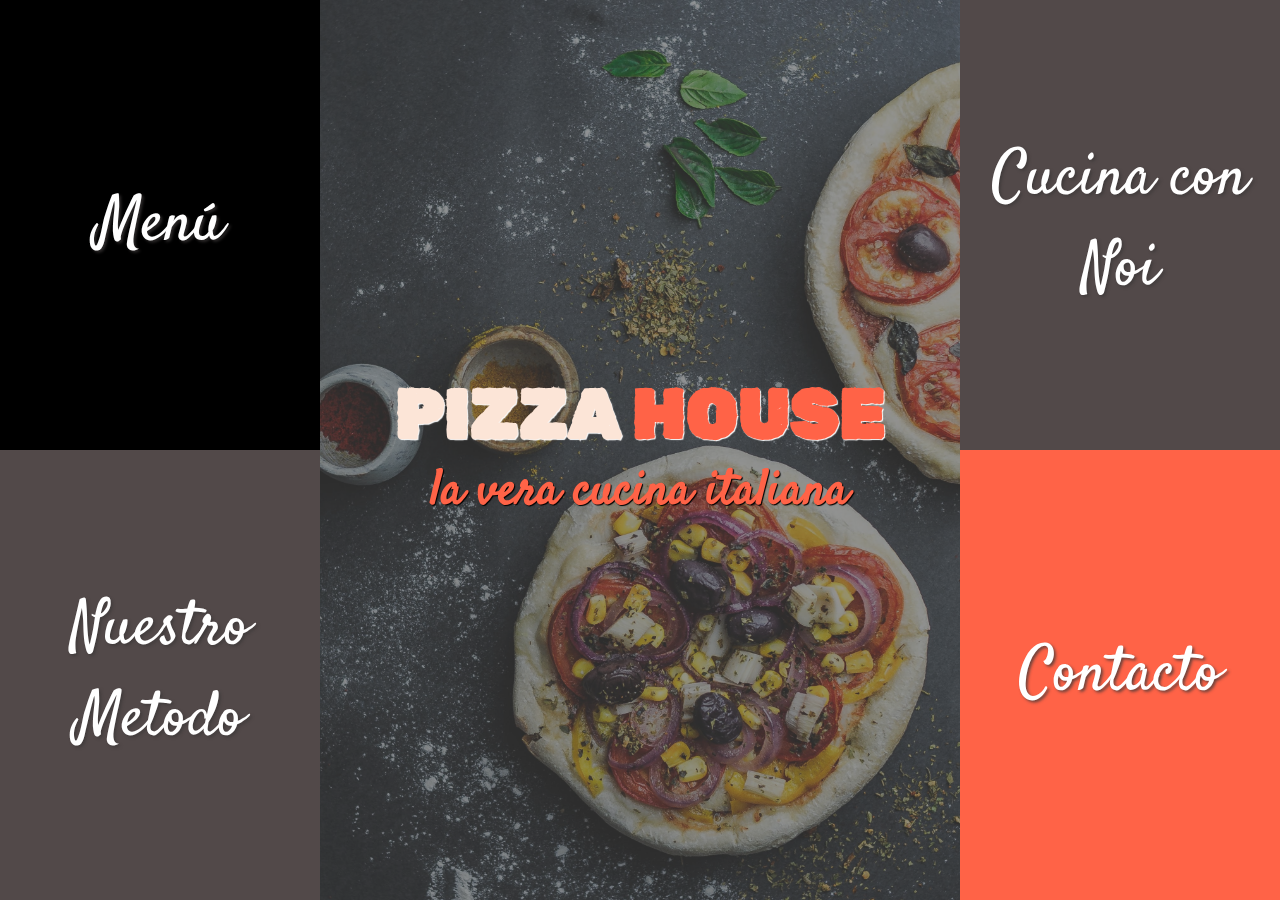
==== index.html @ 31fedc4e "first commit" ====
<!DOCTYPE html>
<html lang="es">

<head>
    <meta charset="UTF-8">
    <meta http-equiv="X-UA-Compatible" content="IE=edge">
    <meta name="viewport" content="width=device-width, initial-scale=1.0">
    <link rel="stylesheet" href="https://cdnjs.cloudflare.com/ajax/libs/font-awesome/6.2.0/css/all.min.css"
        integrity="sha512-xh6O/CkQoPOWDdYTDqeRdPCVd1SpvCA9XXcUnZS2FmJNp1coAFzvtCN9BmamE+4aHK8yyUHUSCcJHgXloTyT2A=="
        crossorigin="anonymous" referrerpolicy="no-referrer" />
    <link rel="stylesheet" href="https://cdnjs.cloudflare.com/ajax/libs/font-awesome/6.2.0/css/all.min.css"
        integrity="sha512-xh6O/CkQoPOWDdYTDqeRdPCVd1SpvCA9XXcUnZS2FmJNp1coAFzvtCN9BmamE+4aHK8yyUHUSCcJHgXloTyT2A=="
        crossorigin="anonymous" referrerpolicy="no-referrer" />
    <link rel="stylesheet" href="./styles/styles.css">
    <link rel="shortcut icon" href="./images/favicon.png" type="image/x-icon">
    <title>Home</title>
</head>

<body class="body__home">
    <section class="section__box">
        <div class="box box1">
            <h1> pizza <span>house</span></h1>
            <h2>la vera cucina italiana</h2>
        </div>
        <div class="box side__box box2"><a href="./pages/menu.html"> Menú </a></div>
        <div class="box side__box box3"> <a href="./pages/cucina.html"> Cucina con Noi </a></div>
        <div class="box side__box box4"> <a href="./pages/nuestrometodo.html"> Nuestro Metodo </a></div>
        <div class="box side__box box5"><a href="./pages/contacto.html"> Contacto </a></div>
    </section>

</body>

</html>
---- styles/styles.css ----
@import url("https://fonts.googleapis.com/css2?family=Finger+Paint&family=Marcellus+SC&family=Roboto:wght@300;400;700;900&family=Rubik+Dirt&family=Satisfy&display=swap");

* {
    padding: 0;
    margin: 0;
    box-sizing: border-box;
}

*::selection {
    background-color: #000000;
    color: #ff6347;
}

/*** INICIO HOME ***/
.body__home {
    background-color: #242323;
}

.section__box {
    width: 100%;
    height: 100vh;
    display: grid;
    overflow: hidden;
    grid-template-columns: repeat(4, 1fr);
    grid-template-rows: 1fr 1fr;
    grid-template-areas:
        "box2 box1 box1 box3"
        "box4 box1 box1 box5";
}

.box {
    display: flex;
    justify-content: center;
    align-items: center;
}

.box1 {
    grid-area: box1;
    background-image: url(../images/background1.jpg);
    flex-direction: column;
    background-size: cover;
    background-position: center;
    text-align: center;
    width: 100%;
    height: 100%;
    -webkit-animation: scale-up-center 0.4s cubic-bezier(0.390, 0.575, 0.565, 1.000) both;
    animation: scale-up-center 0.4s cubic-bezier(0.390, 0.575, 0.565, 1.000) both;
    animation-duration: 0.5s;
    animation-timing-function: ease-in-out;
    animation-direction: normal;
    animation-iteration-count: 1;
}

@-webkit-keyframes scale-up-center {
    0% {
        -webkit-transform: scale(0.1);
        transform: scale(0.1);
    }

    100% {
        -webkit-transform: scale(1);
        transform: scale(1);
    }
}

@keyframes scale-up-center {
    0% {
        -webkit-transform: scale(0.1);
        transform: scale(0.1);
    }

    100% {
        -webkit-transform: scale(1);
        transform: scale(1);
    }
}

.box1::before {
    content: '';
    position: absolute;
    top: 0;
    left: 0;
    width: 100%;
    height: 100%;
    background-color: rgba(68, 68, 68, 0.562);
}

.box1 h1 {
    color: rgb(252, 229, 215);
    font-size: 70px;
    font-weight: 600;
    text-transform: uppercase;
    font-family: 'Rubik Dirt', cursive;
    z-index: 1;
    text-shadow: 1px 1px 1px rgb(255, 255, 255);
    -webkit-animation: appear;
    animation: appear;
    animation-duration: 1.5s;
    animation-direction: normal;
    animation-iteration-count: initial;
}

.box1 span {
    color: #ff6347;
}

.box1 h2 {
    color: #ff6347;
    font-size: 50px;
    font-family: 'Satisfy', cursive;
    z-index: 1;
    text-shadow: 1px 1px 1px rgb(0, 0, 0);
    -webkit-animation: appear;
    animation: appear;
    animation-duration: 4s;
    animation-direction: normal;
    animation-iteration-count: 1;
}

@keyframes appear {
    0% {
        opacity: 0;
    }

    25% {
        opacity: 0;
    }

    100% {
        opacity: 1;
    }
}

@-webkit-keyframes appear {
    0% {
        opacity: 0;
    }

    25% {
        opacity: 0;
    }

    100% {
        opacity: 1;
    }
}

.side__box {
    z-index: 1;
    font-family: 'Satisfy', cursive;
    font-size: 7vh;
    -webkit-animation: scale-up-ver-top 0.3s cubic-bezier(0.8, 0.8, 0.8, 1.000) both;
    animation: scale-up-ver-top 0.3s cubic-bezier(0.8, 0.8, 0.8, 1.000) both;
}

.side__box:hover {
    background-color: #000000;
    transition: 0.5s;
}

.box2 {
    grid-area: box2;
}

.box3 {
    grid-area: box3;
}

.box4 {
    grid-area: box4;
}

.box5 {
    grid-area: box5;
}

.box2,
.box5 {
    background-color: #ff6347;
}

.box3,
.box4 {
    background-color: #524949;
}

.box a {
    text-decoration: none;
    color: rgb(255, 255, 255);
    text-shadow: 2px 2px 3px rgba(61, 57, 57, 0.74);
    text-align: center;
}

.box3 {
    animation-delay: 0.2s;
}

.box5 {
    animation-delay: 0.4s;
}

.box4 {
    animation-delay: 0.6s;
}

@keyframes scale-up-ver-top {
    0% {
        -webkit-transform: scaleY(0);
        transform: scaleY(0);
        -webkit-transform-origin: 100% 0%;
        transform-origin: 100% 0%;
    }

    100% {
        -webkit-transform: scaleY(1);
        transform: scaleY(1);
        -webkit-transform-origin: 100% 0%;
        transform-origin: 100% 0%;
    }
}

@-webkit-keyframes scale-up-ver-top {
    0% {
        -webkit-transform: scaleY(0);
        transform: scaleY(0);
        -webkit-transform-origin: 100% 0%;
        transform-origin: 100% 0%;
    }

    100% {
        -webkit-transform: scaleY(1);
        transform: scaleY(1);
        -webkit-transform-origin: 100% 0%;
        transform-origin: 100% 0%;
    }
}

/*** MEDIA QUERY HOME ***/
@media screen and (min-width: 900px) {
    .box a:hover {
        color: #ff6347;
        font-size: 8vh;
        transition: all 0.3s;
    }
}

@media screen and (max-width: 768px) {
    .section__box {
        grid-template-columns: 1fr 1fr;
        grid-template-rows: 1fr 1fr 1fr;
        grid-template-areas:
            "box1 box1"
            "box2 box3"
            "box4 box5";
    }

    .box2,
    .box3,
    .box4,
    .box5 {
        font-size: 6vh;
    }
}

@media screen and (max-width: 480px) {
    .section__box {
        height: 100vh;
        display: flex;
        flex-direction: column;
        grid-template-columns: 1fr;
        grid-template-rows: repeat(5, 1fr);
        grid-template-areas:
            "box1"
            "box2"
            "box3"
            "box4"
            "box5";
    }

    .section__box>* {
        flex: 1;
    }

    .box1 {
        flex: 2;
    }

    .box1 h1 {
        font-size: 10vw;
    }

    .box1 h2 {
        font-size: 7vw;
    }

    .box2 a,
    .box3 a,
    .box4 a,
    .box5 a {
        font-size: 5.5vh;
    }

    .box4 {
        order: 1;
    }
}

/*** FIN MQ HOME ***/
/**** INICIO MENU ****/
.body__menu {
    background-image: url(../images/background__white.jpg);
}

header {
    width: 100%;
    background-color: #494040;
    height: 4rem;
}

.swing-in-top-fwd {
    -webkit-animation: swing-in-top-fwd 1s cubic-bezier(0.175, 0.885, 0.320, 1.275) both;
    animation: swing-in-top-fwd 1s cubic-bezier(0.175, 0.885, 0.320, 1.275) both;
}

@-webkit-keyframes swing-in-top-fwd {
    0% {
        -webkit-transform: rotateX(-100deg);
        transform: rotateX(-100deg);
        -webkit-transform-origin: top;
        transform-origin: top;
        opacity: 0;
    }

    100% {
        -webkit-transform: rotateX(0deg);
        transform: rotateX(0deg);
        -webkit-transform-origin: top;
        transform-origin: top;
        opacity: 1;
    }
}

@keyframes swing-in-top-fwd {
    0% {
        -webkit-transform: rotateX(-100deg);
        transform: rotateX(-100deg);
        -webkit-transform-origin: top;
        transform-origin: top;
        opacity: 0;
    }

    100% {
        -webkit-transform: rotateX(0deg);
        transform: rotateX(0deg);
        -webkit-transform-origin: top;
        transform-origin: top;
        opacity: 1;
    }
}



#btn__menu {
    display: none;
}

.btn__label {
    display: none;
    width: 4rem;
    height: 4rem;
    border-right: 1px solid #ffffff;
}

.imgiconomenu {
    width: 4rem;
    height: 4rem;
    position: absolute;
}

header .menu {
    display: flex;
    list-style: none;
    align-items: center;
    justify-content: space-evenly;
}

.menu__item a {
    text-decoration: none;
    color: rgb(255, 255, 255);
    font-family: 'Satisfy', cursive;
    display: block;
    font-size: 1.8rem;
    padding: 15px 20px;
}

.background__pizza {
    background-image: url(../images/background1.jpg);
    background-size: cover;
    height: 40vh;
    width: 100%;
    display: flex;
    justify-content: center;
    align-items: center;
    margin-bottom: 4rem;
    position: relative;
}

.background__pizza::before {
    content: '';
    position: absolute;
    top: 0;
    left: 0;
    width: 100%;
    height: 100%;
    background-color: rgba(68, 68, 68, 0.562);
}

.background__title {
    width: 100%;
    height: 100%;
    display: flex;
    align-items: center;
    justify-content: center;
    -webkit-animation: appear;
    animation: appear;
    animation-duration: 1s;
    animation-direction: normal;
    animation-iteration-count: 1;
}

.background__pizza h2 {
    color: rgb(255, 255, 255);
    text-transform: uppercase;
    font-size: 15vh;
    font-family: 'Rubik Dirt', cursive;
    font-weight: 600;
    z-index: 1;
    position: absolute;
    text-shadow: 3px 3px 4px #0000008f;
}

.background__pizza span {
    color: #ff6347;
}

.section__card {
    height: 100%;
    width: 100%;
    display: grid;
    justify-items: center;
    align-items: center;
    gap: 3vh;
    grid-template-columns: 1fr 1fr 1fr;
    grid-template-rows: repeat(6, 1fr);
    grid-template-areas:
        "card1  card2  card3"
        "card4  card5  card6"
        "card7  card8  card9"
        "card10 card11 card12"
        "card13 card14 card15"
        "card16 card17 card18";
}

.card1 {
    grid-area: card1;
}

.card2 {
    grid-area: card2;
}

.card3 {
    grid-area: card3;
}

.card4 {
    grid-area: card4;
}

.card5 {
    grid-area: card5;
}

.card6 {
    grid-area: card6;
}

.card7 {
    grid-area: card7;
}

.card8 {
    grid-area: card8;
}

.card9 {
    grid-area: card9;
}

.card10 {
    grid-area: card10;
}

.card11 {
    grid-area: card11;
}

.card12 {
    grid-area: card12;
}

.card13 {
    grid-area: card13;
}

.card14 {
    grid-area: card14;
}

.card15 {
    grid-area: card15;
}

.card16 {
    grid-area: card16;
}

.card17 {
    grid-area: card17;
}

.card18 {
    grid-area: card18;
}

.veggie__title {
    width: 100%;
    height: 15vh;
    margin-block: 3rem;
    background-color: #494040;
    color: #ffffff;
    text-transform: uppercase;
    align-items: center;
    justify-content: center;
    display: flex;
    font-family: 'Rubik Dirt', cursive;
}

.veggie__title h2 {
    font-size: 8vh;
}

.veggie__title span {
    color: #ff6347;
}

.section__card__veggie {
    height: 100%;
    width: 100%;
    display: grid;
    justify-items: center;
    align-items: center;
    gap: 3vh;
    grid-template-columns: 1fr 1fr 1fr;
    grid-template-rows: 1fr 1fr;
    grid-template-areas:
        "card19  card20  card21"
        "card22  card23  card24";
}

.card19 {
    grid-area: card19;
}

.card20 {
    grid-area: card20;
}

.card21 {
    grid-area: card21;
}

.card22 {
    grid-area: card22;
}

.card23 {
    grid-area: card23;
}

.card24 {
    grid-area: card24;
}

.card {
    text-align: center;
    display: flex;
    align-items: center;
    justify-content: center;
    height: 45vh;
    width: 30vw;
    box-shadow: 4px 4px 10spx rgba(0, 0, 0, 0.459);
    border-radius: 20px;
    background-color: #6b391ca4;
}

.pizzaimg {
    max-width: 13vw;
}

.section__card .description,
.section__card__veggie .description {
    display: flex;
    flex-direction: column;
    align-items: center;
    justify-content: center;
    height: auto;
    max-width: 13vw;
    max-height: 42vh;
}

.section__card h2,
.section__card__veggie h2 {
    font-size: 2vw;
    font-family: 'Rubik Dirt', cursive;
    color: #ffffff;
    font-weight: 400;
    padding-bottom: 8%;
}

.section__card p,
.section__card__veggie p {
    font-size: 2.5vh;
    font-family: 'Marcellus SC', serif;
    color: #ffffff;
    font-weight: 300;
    padding-inline: 8%;
    padding-bottom: 2vh;
}

.section__card a,
.section__card__veggie a {
    color: rgb(255, 255, 255);
    text-decoration: none;
    font-size: 1.2vw;
    background-color: #ff6347;
    padding: 5%;
    font-weight: 300;
    border-radius: 15px;
    text-transform: uppercase;
    font-family: 'Rubik Dirt', cursive;
}

.footer {
    display: flex;
    flex-direction: column;
    width: 100%;
    background-color: #494040;
    justify-content: center;
    align-items: center;
    height: auto;
    position: relative;
    bottom: 0;
    margin-top: 3rem;
}

.footer__title {
    display: flex;
    justify-content: center;
    align-items: center;
    border-bottom: 1px #ffffff solid;
    width: 50%;
    height: 5rem;
}

.footer h2 {
    color: #ffffff;
    text-transform: uppercase;
    font-size: 30px;
    font-family: 'Rubik Dirt', cursive;
    font-weight: 200;
    word-spacing: 10px;
}

.footer span {
    color: #ff6347;
}

.navbar__footer {
    height: auto;
    padding-bottom: 2rem;
}

.menu__footer {
    display: flex;
    list-style: none;
    align-items: center;
    justify-content: space-evenly;
}

.menu__item__f a {
    text-decoration: none;
    color: rgb(255, 255, 255);
    font-family: 'Marcellus SC', serif;
    display: block;
    font-size: 1.2rem;
    padding: 1.5rem;
    padding-bottom: 3rem;
}

.footer .redes {
    padding-bottom: 1rem;
}

.footer .redes a {
    color: #ffffff;
    font-size: 2.5rem;
    margin-inline: 1rem;
}

.box1 h1 {
    color: rgb(252, 229, 215);
    font-size: 70px;
    font-weight: 600;
    text-transform: uppercase;
    font-family: 'Rubik Dirt', cursive;
    z-index: 1;
    text-shadow: 1px 1px 1px rgb(255, 255, 255);
    -webkit-animation: appear;
    animation: appear;
    animation-duration: 1.5s;
    animation-direction: normal;
    animation-iteration-count: initial;
}

/*** FIN MENU ***/
/*** INICIO CONTACTO***/

.contacto {
    width: 100%;
    height: 100vh;
    display: flex;
    background-image: url(../images/background_contacto2.jpg);
    background-size: cover;
    background-position: center;
    padding-bottom: 2rem;
}

.contacto::before {
    content: '';
    position: absolute;
    top: 4rem;
    left: 0;
    width: 100%;
    height: 100vh;
    background-color: rgba(41, 35, 35, 0.664);
}

.contacto__mensaje {
    flex: 1;
    display: flex;
    flex-direction: column;
    padding-top: 20vh;
    align-items: center;
    color: #ffffff;
    z-index: 1;
    text-shadow: 1px 1px 1px #000000;
}

.contacto__mensaje span {
    color: #ff6347;
    text-shadow: 1px 1px 1px #ffffff;
}

.contacto__mensaje h2 {
    font-size: 4vw;
    text-transform: uppercase;
    font-family: 'Rubik Dirt', cursive;
}

.contacto__mensaje h3 {
    font-size: 3vw;
    font-family: 'Satisfy', cursive;
    padding-bottom: 4rem;
}

.contacto__mensaje p {
    text-align: center;
    padding-inline: 10rem;
    font-weight: 900;
    font-size: 2.5vh;
    font-family: 'Marcellus SC', serif;
}

.contacto__formulario {
    flex: 1;
    padding-top: 4rem;
    display: flex;
    justify-content: center;
    z-index: 1;
    color: #ffffff;
    height: 100%;
}

.contacto__formulario form {
    display: flex;
    flex-direction: column;
    width: 70%;
    font-size: 2rem;
    gap: 1rem;
    font-family: 'Marcellus SC', serif;
}

.contacto__formulario input {
    padding: 0.5rem;
    font-family: 'Marcellus SC', serif;
    font-weight: 400;
    font-size: 1.5rem;
    color: #ff6347;
}

.contacto__formulario .botones {
    display: flex;
    align-items: centers;
    width: 100%;
    height: 6rem;
    gap: 2rem;
    padding-top: 1.5rem;
}

.contacto__formulario .submit,
.contacto__formulario .reset {
    background-color: #ff6347;
    display: block;
    border-radius: 20px;
    padding: 1rem;
    border: none;
    color: white;
    font-size: 2rem;
    font-family: 'Marcellus SC', serif;
}

.submit:hover,
.reset:hover {
    background-color: rgb(131, 111, 111);
    cursor: pointer;
}

.footer__margin {
    margin-top: 0;
}

/*** FIN CONTACTO ***/
/*** NUESTRO METODO ***/

.header__NM {
    background-color: rgba(0, 0, 0, 0.651);
}

.pres__grey::before {
    content: '';
    position: absolute;
    width: 100%;
    height: 120vh;
    background-color: rgba(34, 32, 32, 0.562);
}

.presentacion__back {
    background-size: cover;
    background-position: center;
    background-repeat: no-repeat;
    height: 120vh;
}

.back__h {
    height: 120vh;
}

.frase__inicial {
    text-align: center;
    padding-inline: 25vw;
    padding-top: 20vh;
    color: white;
    font-size: 1.5rem;
    position: relative;
    text-transform: uppercase;
    line-height: 4rem;
    -webkit-animation: appear;
    animation: appear;
    animation-duration: 1.5s;
    animation-direction: normal;
    animation-iteration-count: 1;
}

.frase__inicial span {
    color: #ff6347;
    text-shadow: 1px 1px 4px #000000;
}

.back1 {
    background-image: url(../images/haciendo-masa.jpg);
}

.back2 {
    background-image: url(../images/harina.jpg);
}

.back3 {
    background-image: url(../images/masa\ de\ pizza.jpg);
}

.back4 {
    background-image: url(../images/pizza_sauce.jpg);
}

.back5 {
    background-image: url(../images/pizza_oven.jpg);
}

.back2 {
    display: flex;
    color: white;
    flex-direction: column;
    padding-top: 25vh;
    padding-inline: 10vw;
    font-family: 'Marcellus SC', serif;
    width: 100%;
}

.back2 h2 {
    color: #ff6347;
    z-index: 1;
    font-size: 2rem;
    padding-bottom: 2.5rem;
    text-transform: uppercase;
    text-shadow: 1px 1px 3px #2c2929;
}

.back2 p {
    z-index: 1;
    font-size: 2rem;
    padding-bottom: 4rem;
    text-shadow: 1px 1px 3px #2c2929;
}

.back2 .pres__lista {
    z-index: 1;
    display: flex;
    height: 20vh;
    align-items: center;
    text-shadow: 1px 1px 3px #2c2929;
}

.back2 .pres__lista ul {
    display: flex;
    flex-direction: column;
    list-style: none;
    padding-left: 5rem;
    height: 100%;
    justify-content: space-between;
    font-size: 1.5rem;
}

.back2 .pres__lista i {
    color: #ff6347;
    z-index: 1;
}

.back3,
.back4 {
    display: flex;
    padding-top: 25vh;
    flex-direction: column;
}

.back3 h2 {
    text-align: left;
    width: 100%;
    padding-left: 10vw;
    font-size: 3rem;
    padding-bottom: 4rem;
    color: #ff6347;
    z-index: 1;
    text-shadow: 1px 1px 3px #2c2929;
}

.back3 p,
.back4 p,
.back5 p {
    text-align: right;
    font-size: 2.5rem;
    padding-right: 10vw;
    color: #ffffff;
    text-shadow: 1px 1px 2px #ff6347;
    font-family: 'Marcellus SC', serif;
}

.back4 p {
    text-align: left;
    font-size: 2rem;
    line-height: 10rem;
    padding-inline: 10vw;
}

.back5 {
    padding-top: 25vh;
    padding-left: 35vw;
}

.footer__NM {
    background-color: #2c2929;
}

/*** FIN NUESTRO METODO ***/
/*** INICIO CUCINA CON NOI ***/

.cucina__cards {
    display: flex;
    align-items: center;
    justify-content: center;
    gap: 4rem;
    width: 100%;
    height: 85vh;
    background-image: url(../images/background__white.jpg);
}

.cucina__card {
    display: flex;
    flex-direction: column;
    align-items: center;
    width: 25%;
    height: 70vh;
    background-color: #524949;
    box-shadow: 3px 3px 15px black;
    border-radius: 15px;
    overflow: hidden;
    position: relative;
    -webkit-animation: swing-in-top-fwd 1s cubic-bezier(0.175, 0.885, 0.320, 1.275) both;
    animation: swing-in-top-fwd 1s cubic-bezier(0.175, 0.885, 0.320, 1.275) both;
}

.anim__delay1 {
    -webkit-animation-duration: 1.3s;
    animation-duration: 1.3s;
}

.anim__delay2 {
    -webkit-animation-duration: 1.6s;
    animation-duration: 1.6s;
}

.cucina__card img {
    width: 100%;
    padding-bottom: 2rem;
}

.cucina__card h3 {
    font-family: 'Rubik Dirt', cursive;
    color: #ff6347;
    text-transform: uppercase;
    padding-bottom: 1rem;
    font-size: 1.8rem;
    font-weight: 400;
    text-align: center;
}

.cucina__card p {
    padding-bottom: 1rem;
    font-size: 1.5rem;
    color: #ffffff;
    padding-inline: 2.5rem;
    text-align: center;
    font-family: 'Marcellus SC', serif;
}

.cucina__card a {
    font-family: 'Rubik Dirt', cursive;
    color: #ffffff;
    font-size: 1.5rem;
    text-decoration: none;
    background-color: #ff6347;
    padding: 1rem;
    border-radius: 10px;
    position: absolute;
    bottom: 2.5rem;
    font-weight: 400;
}

.cucina__card a:hover {
    color: #000000;
}


/*** MEDIA QUERIES ***/
@media screen and (min-width:901px) {

    .menu__item a:hover,
    .menu__item.active a {
        color: #ff6347;
    }

    .section__card a:hover,
    .section__card__veggie a:hover {
        color: #494040;
    }

    .submit:hover,
    .reset:hover {
        background-color: rgb(131, 111, 111);
        cursor: pointer;
    }
}

@media screen and (max-width: 900px) {
    /* MENU ICONO */

    .btn__label {
        display: block;
    }

    .navbar {
        position: absolute;
        background-color: rgb(131, 111, 111);
        width: 40vw;
        margin-left: -70%;
        transition: all 0.5s;
        z-index: 2;
    }

    .menu {
        flex-direction: column;
    }

    header .menu__item {
        width: 100%;
        height: 15vh;
        border-top: 1px solid #ffffff;
        text-align: center;
        display: flex;
        align-items: center;
        justify-content: center;
    }

    #btn__menu:checked~.navbar {
        margin-left: 0;
    }

    /* FIN MENU ICONO */

    .section__card {
        grid-template-columns: 1fr 1fr;
        grid-template-rows: repeat(5, 1fr);
        gap: 2rem;
        grid-template-areas:
            "card1  card2"
            "card3  card4"
            "card5  card6"
            "card7  card8"
            "card9  card10"
            "card11  card12"
            "card13  card14"
            "card15  card16"
            "card17  card18";
    }

    .section__card__veggie {
        grid-template-columns: 1fr 1fr;
        grid-template-rows: 1fr 1fr 1fr;
        gap: 2rem;
        grid-template-areas:
            "card19  card20"
            "card21  card22"
            "card23  card24";
    }

    .card {
        width: 45vw;
        flex-direction: column;
        height: 70vh;
    }

    .pizzaimg {
        padding-top: 2vh;
        height: 100%;
        max-width: 100%;
    }

    .card .description {
        max-width: 100%;
        height: 100%;
    }

    .section__card h2,
    .section__card__veggie h2 {
        font-size: 5vw;
        padding-bottom: 0;
    }

    .section__card p,
    .section__card__veggie p {
        font-size: 2.5vw;
        padding-top: 2vh;
    }

    .section__card a,
    .section__card__veggie a {
        font-size: 3vw;
    }

    /*** MENU ***/
    .background__pizza h2 {
        font-size: 10vh;
    }

    .section__card {
        grid-template-columns: 1fr 1fr;
        grid-template-rows: repeat(5, 1fr);
        gap: 2rem;
        grid-template-areas:
            "card1  card2"
            "card3  card4"
            "card5  card6"
            "card7  card8"
            "card9  card10"
            "card11  card12"
            "card13  card14"
            "card15  card16"
            "card17  card18";
    }

    .section__card__veggie {
        grid-template-columns: 1fr 1fr;
        grid-template-rows: 1fr 1fr 1fr;
        gap: 2rem;
        grid-template-areas:
            "card19  card20"
            "card21  card22"
            "card23  card24";
    }

    .card {
        width: 100%;
        flex-direction: column;
        height: 70vh;
        box-shadow: none;
        border-bottom: 1px #5a5959 solid;
        border-top: 1px #5a5959 solid;
    }

    /*** FIN MENU ***/
}

@media screen and (max-width: 480px) {
    /*** MENU ***/

    #btn__menu:checked~.navbar {
        width: 60vw;
    }

    .background__pizza {
        height: 30vh;
    }

    .background__pizza h2 {
        font-size: 6vh;
    }

    .section__card,
    .section__card__veggie {
        display: flex;
        flex-direction: column;
    }

    .card {
        width: 95vw;
        height: 80vh;
    }

    .pizzaimg {
        flex: 1;
    }

    .section__card .description,
    .section__card__veggie .description {
        flex: 1;
    }

    .section__card h2,
    .section__card__veggie h2 {
        font-size: 8vw;
    }

    .section__card p,
    .section__card__veggie p {
        font-size: 1.2rem;
    }

    .section__card a,
    .section__card__veggie a {
        padding: 3vw;
        font-size: 5vw;
    }

    .veggie__title {
        text-align: center;
    }

    .veggie__title h2 {
        font-size: 6vh;
    }

    /*** CONTACTO ***/
    .contacto {
        flex-direction: column;
        height: 200vh;
        background-image: url(../images/background_contacto.jpg);
    }

    .contacto__mensaje {
        height: 100vh;
        padding-top: 15vh;
    }

    .contacto::before {
        height: 200vh;
    }

    .contacto__mensaje h2 {
        font-size: 10vw;
        padding-bottom: 1rem;
    }

    .contacto__mensaje h3 {
        font-size: 8vw;
        padding-bottom: 4rem;
    }

    .contacto__mensaje p {
        font-size: 5vw;
        padding-inline: 4rem;
    }

    .contacto__formulario {
        height: 100vh;
    }

    .contacto__formulario form {
        display: flex;
        flex-direction: column;
        width: 70%;
        font-size: 1.5rem;
        font-family: 'Marcellus SC', serif;
    }

    .contacto__formulario input {
        font-size: 1rem;
    }

    .contacto__formulario .submit,
    .contacto__formulario .reset {
        font-size: 1.5rem;
    }

    /*** NUESTRO METODO ***/

    .header__NM {
        background-color: #494040;
    }

    .presentacion__back {
        height: 120vh;
    }

    .frase__inicial {
        font-size: 1rem;
        line-height: 1.5rem;
        padding-inline: 10vw;
        padding-top: 40%;
    }

    .back2 h2,
    .back2 p {
        text-align: center;
    }

    .back2 .pres__lista>ul {
        padding-left: 0rem;
        line-height: 1rem;
        width: 45vw;
        font-size: 1.2rem;
    }

    .back3 h2,
    .back3 p {
        padding-inline: 10vw;
    }

    .back4,
    .back5 {
        padding-top: 10vh;
        padding-left: 10vw;
    }

    .back4>p {
        font-size: 2rem;
        padding-inline: 5vw;
        line-height: 4rem;
    }

    .back5 p {
        text-align: center;
    }

    /*** CUCINA CON NOI ***/
    .cucina__cards {
        flex-direction: column;
        height: 100%;
        padding-block: 5vh;
    }

    .cucina__card {
        width: 80vw;
        height: 75vh;
        margin-bottom: 4vh;
    }

    /*** FOOTER ***/
    .footer {
        height: auto;
    }

    .menu__footer {
        flex-direction: column;
        padding-bottom: 2rem;
    }

    .menu__item__f a {
        padding: 0.5rem;
    }
}

/*** FIN MQ ***/
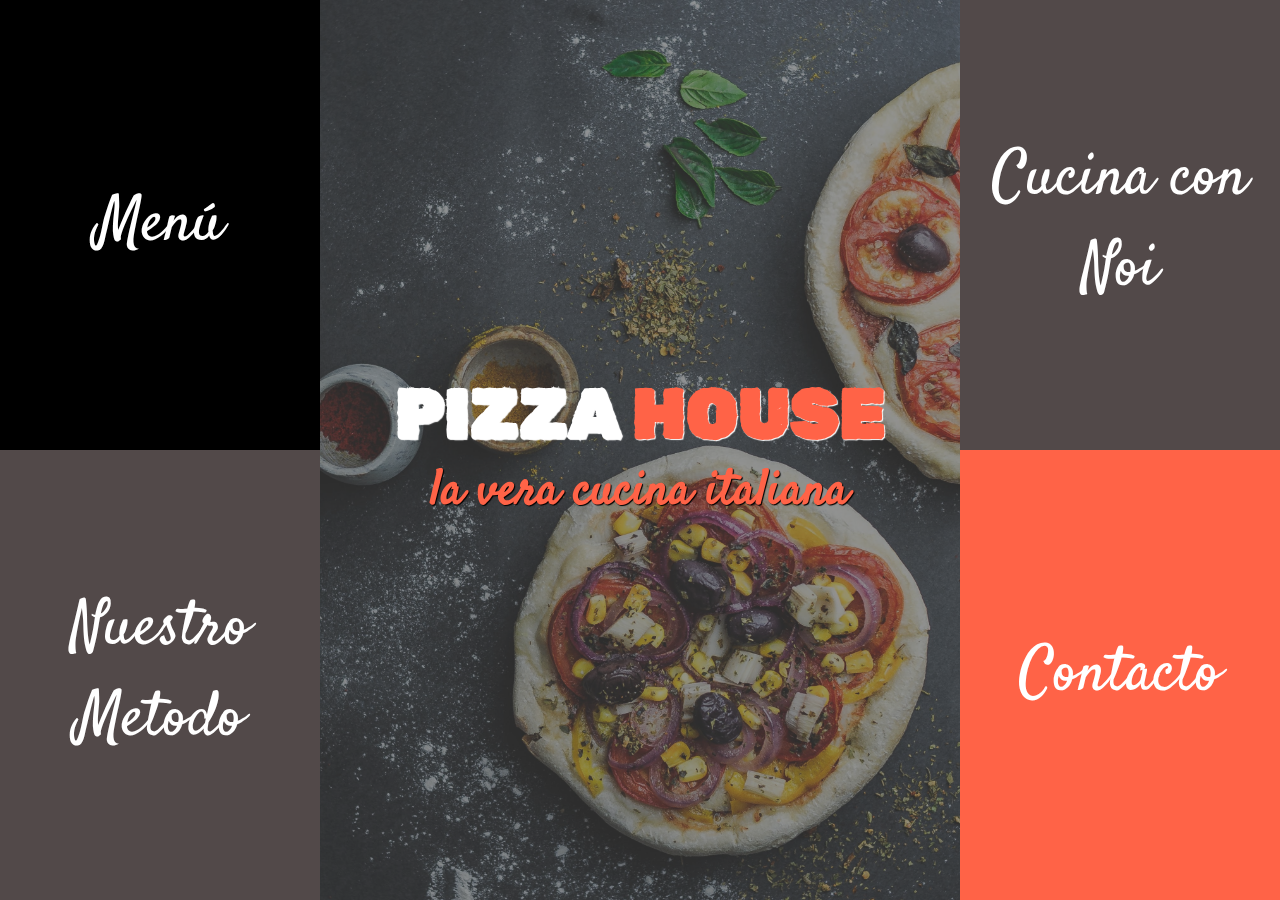
==== commit 0c5b0820: "SCSS menos contacto" ====
--- a/index.html
+++ b/index.html
@@ -12,8 +12,10 @@
         integrity="sha512-xh6O/CkQoPOWDdYTDqeRdPCVd1SpvCA9XXcUnZS2FmJNp1coAFzvtCN9BmamE+4aHK8yyUHUSCcJHgXloTyT2A=="
         crossorigin="anonymous" referrerpolicy="no-referrer" />
     <link rel="stylesheet" href="./styles/styles.css">
+    <link rel="stylesheet" href="./styles/estilos.css">
     <link rel="shortcut icon" href="./images/favicon.png" type="image/x-icon">
-    <title>Home</title>
+    <title>Pizza House - Home</title>
+    <meta name="description" content="La vera cucina italiana">
 </head>
 
 <body class="body__home">
--- a/styles/styles.css
+++ b/styles/styles.css
@@ -1,739 +1,4 @@
-@import url("https://fonts.googleapis.com/css2?family=Finger+Paint&family=Marcellus+SC&family=Roboto:wght@300;400;700;900&family=Rubik+Dirt&family=Satisfy&display=swap");
 
-* {
-    padding: 0;
-    margin: 0;
-    box-sizing: border-box;
-}
-
-*::selection {
-    background-color: #000000;
-    color: #ff6347;
-}
-
-/*** INICIO HOME ***/
-.body__home {
-    background-color: #242323;
-}
-
-.section__box {
-    width: 100%;
-    height: 100vh;
-    display: grid;
-    overflow: hidden;
-    grid-template-columns: repeat(4, 1fr);
-    grid-template-rows: 1fr 1fr;
-    grid-template-areas:
-        "box2 box1 box1 box3"
-        "box4 box1 box1 box5";
-}
-
-.box {
-    display: flex;
-    justify-content: center;
-    align-items: center;
-}
-
-.box1 {
-    grid-area: box1;
-    background-image: url(../images/background1.jpg);
-    flex-direction: column;
-    background-size: cover;
-    background-position: center;
-    text-align: center;
-    width: 100%;
-    height: 100%;
-    -webkit-animation: scale-up-center 0.4s cubic-bezier(0.390, 0.575, 0.565, 1.000) both;
-    animation: scale-up-center 0.4s cubic-bezier(0.390, 0.575, 0.565, 1.000) both;
-    animation-duration: 0.5s;
-    animation-timing-function: ease-in-out;
-    animation-direction: normal;
-    animation-iteration-count: 1;
-}
-
-@-webkit-keyframes scale-up-center {
-    0% {
-        -webkit-transform: scale(0.1);
-        transform: scale(0.1);
-    }
-
-    100% {
-        -webkit-transform: scale(1);
-        transform: scale(1);
-    }
-}
-
-@keyframes scale-up-center {
-    0% {
-        -webkit-transform: scale(0.1);
-        transform: scale(0.1);
-    }
-
-    100% {
-        -webkit-transform: scale(1);
-        transform: scale(1);
-    }
-}
-
-.box1::before {
-    content: '';
-    position: absolute;
-    top: 0;
-    left: 0;
-    width: 100%;
-    height: 100%;
-    background-color: rgba(68, 68, 68, 0.562);
-}
-
-.box1 h1 {
-    color: rgb(252, 229, 215);
-    font-size: 70px;
-    font-weight: 600;
-    text-transform: uppercase;
-    font-family: 'Rubik Dirt', cursive;
-    z-index: 1;
-    text-shadow: 1px 1px 1px rgb(255, 255, 255);
-    -webkit-animation: appear;
-    animation: appear;
-    animation-duration: 1.5s;
-    animation-direction: normal;
-    animation-iteration-count: initial;
-}
-
-.box1 span {
-    color: #ff6347;
-}
-
-.box1 h2 {
-    color: #ff6347;
-    font-size: 50px;
-    font-family: 'Satisfy', cursive;
-    z-index: 1;
-    text-shadow: 1px 1px 1px rgb(0, 0, 0);
-    -webkit-animation: appear;
-    animation: appear;
-    animation-duration: 4s;
-    animation-direction: normal;
-    animation-iteration-count: 1;
-}
-
-@keyframes appear {
-    0% {
-        opacity: 0;
-    }
-
-    25% {
-        opacity: 0;
-    }
-
-    100% {
-        opacity: 1;
-    }
-}
-
-@-webkit-keyframes appear {
-    0% {
-        opacity: 0;
-    }
-
-    25% {
-        opacity: 0;
-    }
-
-    100% {
-        opacity: 1;
-    }
-}
-
-.side__box {
-    z-index: 1;
-    font-family: 'Satisfy', cursive;
-    font-size: 7vh;
-    -webkit-animation: scale-up-ver-top 0.3s cubic-bezier(0.8, 0.8, 0.8, 1.000) both;
-    animation: scale-up-ver-top 0.3s cubic-bezier(0.8, 0.8, 0.8, 1.000) both;
-}
-
-.side__box:hover {
-    background-color: #000000;
-    transition: 0.5s;
-}
-
-.box2 {
-    grid-area: box2;
-}
-
-.box3 {
-    grid-area: box3;
-}
-
-.box4 {
-    grid-area: box4;
-}
-
-.box5 {
-    grid-area: box5;
-}
-
-.box2,
-.box5 {
-    background-color: #ff6347;
-}
-
-.box3,
-.box4 {
-    background-color: #524949;
-}
-
-.box a {
-    text-decoration: none;
-    color: rgb(255, 255, 255);
-    text-shadow: 2px 2px 3px rgba(61, 57, 57, 0.74);
-    text-align: center;
-}
-
-.box3 {
-    animation-delay: 0.2s;
-}
-
-.box5 {
-    animation-delay: 0.4s;
-}
-
-.box4 {
-    animation-delay: 0.6s;
-}
-
-@keyframes scale-up-ver-top {
-    0% {
-        -webkit-transform: scaleY(0);
-        transform: scaleY(0);
-        -webkit-transform-origin: 100% 0%;
-        transform-origin: 100% 0%;
-    }
-
-    100% {
-        -webkit-transform: scaleY(1);
-        transform: scaleY(1);
-        -webkit-transform-origin: 100% 0%;
-        transform-origin: 100% 0%;
-    }
-}
-
-@-webkit-keyframes scale-up-ver-top {
-    0% {
-        -webkit-transform: scaleY(0);
-        transform: scaleY(0);
-        -webkit-transform-origin: 100% 0%;
-        transform-origin: 100% 0%;
-    }
-
-    100% {
-        -webkit-transform: scaleY(1);
-        transform: scaleY(1);
-        -webkit-transform-origin: 100% 0%;
-        transform-origin: 100% 0%;
-    }
-}
-
-/*** MEDIA QUERY HOME ***/
-@media screen and (min-width: 900px) {
-    .box a:hover {
-        color: #ff6347;
-        font-size: 8vh;
-        transition: all 0.3s;
-    }
-}
-
-@media screen and (max-width: 768px) {
-    .section__box {
-        grid-template-columns: 1fr 1fr;
-        grid-template-rows: 1fr 1fr 1fr;
-        grid-template-areas:
-            "box1 box1"
-            "box2 box3"
-            "box4 box5";
-    }
-
-    .box2,
-    .box3,
-    .box4,
-    .box5 {
-        font-size: 6vh;
-    }
-}
-
-@media screen and (max-width: 480px) {
-    .section__box {
-        height: 100vh;
-        display: flex;
-        flex-direction: column;
-        grid-template-columns: 1fr;
-        grid-template-rows: repeat(5, 1fr);
-        grid-template-areas:
-            "box1"
-            "box2"
-            "box3"
-            "box4"
-            "box5";
-    }
-
-    .section__box>* {
-        flex: 1;
-    }
-
-    .box1 {
-        flex: 2;
-    }
-
-    .box1 h1 {
-        font-size: 10vw;
-    }
-
-    .box1 h2 {
-        font-size: 7vw;
-    }
-
-    .box2 a,
-    .box3 a,
-    .box4 a,
-    .box5 a {
-        font-size: 5.5vh;
-    }
-
-    .box4 {
-        order: 1;
-    }
-}
-
-/*** FIN MQ HOME ***/
-/**** INICIO MENU ****/
-.body__menu {
-    background-image: url(../images/background__white.jpg);
-}
-
-header {
-    width: 100%;
-    background-color: #494040;
-    height: 4rem;
-}
-
-.swing-in-top-fwd {
-    -webkit-animation: swing-in-top-fwd 1s cubic-bezier(0.175, 0.885, 0.320, 1.275) both;
-    animation: swing-in-top-fwd 1s cubic-bezier(0.175, 0.885, 0.320, 1.275) both;
-}
-
-@-webkit-keyframes swing-in-top-fwd {
-    0% {
-        -webkit-transform: rotateX(-100deg);
-        transform: rotateX(-100deg);
-        -webkit-transform-origin: top;
-        transform-origin: top;
-        opacity: 0;
-    }
-
-    100% {
-        -webkit-transform: rotateX(0deg);
-        transform: rotateX(0deg);
-        -webkit-transform-origin: top;
-        transform-origin: top;
-        opacity: 1;
-    }
-}
-
-@keyframes swing-in-top-fwd {
-    0% {
-        -webkit-transform: rotateX(-100deg);
-        transform: rotateX(-100deg);
-        -webkit-transform-origin: top;
-        transform-origin: top;
-        opacity: 0;
-    }
-
-    100% {
-        -webkit-transform: rotateX(0deg);
-        transform: rotateX(0deg);
-        -webkit-transform-origin: top;
-        transform-origin: top;
-        opacity: 1;
-    }
-}
-
-
-
-#btn__menu {
-    display: none;
-}
-
-.btn__label {
-    display: none;
-    width: 4rem;
-    height: 4rem;
-    border-right: 1px solid #ffffff;
-}
-
-.imgiconomenu {
-    width: 4rem;
-    height: 4rem;
-    position: absolute;
-}
-
-header .menu {
-    display: flex;
-    list-style: none;
-    align-items: center;
-    justify-content: space-evenly;
-}
-
-.menu__item a {
-    text-decoration: none;
-    color: rgb(255, 255, 255);
-    font-family: 'Satisfy', cursive;
-    display: block;
-    font-size: 1.8rem;
-    padding: 15px 20px;
-}
-
-.background__pizza {
-    background-image: url(../images/background1.jpg);
-    background-size: cover;
-    height: 40vh;
-    width: 100%;
-    display: flex;
-    justify-content: center;
-    align-items: center;
-    margin-bottom: 4rem;
-    position: relative;
-}
-
-.background__pizza::before {
-    content: '';
-    position: absolute;
-    top: 0;
-    left: 0;
-    width: 100%;
-    height: 100%;
-    background-color: rgba(68, 68, 68, 0.562);
-}
-
-.background__title {
-    width: 100%;
-    height: 100%;
-    display: flex;
-    align-items: center;
-    justify-content: center;
-    -webkit-animation: appear;
-    animation: appear;
-    animation-duration: 1s;
-    animation-direction: normal;
-    animation-iteration-count: 1;
-}
-
-.background__pizza h2 {
-    color: rgb(255, 255, 255);
-    text-transform: uppercase;
-    font-size: 15vh;
-    font-family: 'Rubik Dirt', cursive;
-    font-weight: 600;
-    z-index: 1;
-    position: absolute;
-    text-shadow: 3px 3px 4px #0000008f;
-}
-
-.background__pizza span {
-    color: #ff6347;
-}
-
-.section__card {
-    height: 100%;
-    width: 100%;
-    display: grid;
-    justify-items: center;
-    align-items: center;
-    gap: 3vh;
-    grid-template-columns: 1fr 1fr 1fr;
-    grid-template-rows: repeat(6, 1fr);
-    grid-template-areas:
-        "card1  card2  card3"
-        "card4  card5  card6"
-        "card7  card8  card9"
-        "card10 card11 card12"
-        "card13 card14 card15"
-        "card16 card17 card18";
-}
-
-.card1 {
-    grid-area: card1;
-}
-
-.card2 {
-    grid-area: card2;
-}
-
-.card3 {
-    grid-area: card3;
-}
-
-.card4 {
-    grid-area: card4;
-}
-
-.card5 {
-    grid-area: card5;
-}
-
-.card6 {
-    grid-area: card6;
-}
-
-.card7 {
-    grid-area: card7;
-}
-
-.card8 {
-    grid-area: card8;
-}
-
-.card9 {
-    grid-area: card9;
-}
-
-.card10 {
-    grid-area: card10;
-}
-
-.card11 {
-    grid-area: card11;
-}
-
-.card12 {
-    grid-area: card12;
-}
-
-.card13 {
-    grid-area: card13;
-}
-
-.card14 {
-    grid-area: card14;
-}
-
-.card15 {
-    grid-area: card15;
-}
-
-.card16 {
-    grid-area: card16;
-}
-
-.card17 {
-    grid-area: card17;
-}
-
-.card18 {
-    grid-area: card18;
-}
-
-.veggie__title {
-    width: 100%;
-    height: 15vh;
-    margin-block: 3rem;
-    background-color: #494040;
-    color: #ffffff;
-    text-transform: uppercase;
-    align-items: center;
-    justify-content: center;
-    display: flex;
-    font-family: 'Rubik Dirt', cursive;
-}
-
-.veggie__title h2 {
-    font-size: 8vh;
-}
-
-.veggie__title span {
-    color: #ff6347;
-}
-
-.section__card__veggie {
-    height: 100%;
-    width: 100%;
-    display: grid;
-    justify-items: center;
-    align-items: center;
-    gap: 3vh;
-    grid-template-columns: 1fr 1fr 1fr;
-    grid-template-rows: 1fr 1fr;
-    grid-template-areas:
-        "card19  card20  card21"
-        "card22  card23  card24";
-}
-
-.card19 {
-    grid-area: card19;
-}
-
-.card20 {
-    grid-area: card20;
-}
-
-.card21 {
-    grid-area: card21;
-}
-
-.card22 {
-    grid-area: card22;
-}
-
-.card23 {
-    grid-area: card23;
-}
-
-.card24 {
-    grid-area: card24;
-}
-
-.card {
-    text-align: center;
-    display: flex;
-    align-items: center;
-    justify-content: center;
-    height: 45vh;
-    width: 30vw;
-    box-shadow: 4px 4px 10spx rgba(0, 0, 0, 0.459);
-    border-radius: 20px;
-    background-color: #6b391ca4;
-}
-
-.pizzaimg {
-    max-width: 13vw;
-}
-
-.section__card .description,
-.section__card__veggie .description {
-    display: flex;
-    flex-direction: column;
-    align-items: center;
-    justify-content: center;
-    height: auto;
-    max-width: 13vw;
-    max-height: 42vh;
-}
-
-.section__card h2,
-.section__card__veggie h2 {
-    font-size: 2vw;
-    font-family: 'Rubik Dirt', cursive;
-    color: #ffffff;
-    font-weight: 400;
-    padding-bottom: 8%;
-}
-
-.section__card p,
-.section__card__veggie p {
-    font-size: 2.5vh;
-    font-family: 'Marcellus SC', serif;
-    color: #ffffff;
-    font-weight: 300;
-    padding-inline: 8%;
-    padding-bottom: 2vh;
-}
-
-.section__card a,
-.section__card__veggie a {
-    color: rgb(255, 255, 255);
-    text-decoration: none;
-    font-size: 1.2vw;
-    background-color: #ff6347;
-    padding: 5%;
-    font-weight: 300;
-    border-radius: 15px;
-    text-transform: uppercase;
-    font-family: 'Rubik Dirt', cursive;
-}
-
-.footer {
-    display: flex;
-    flex-direction: column;
-    width: 100%;
-    background-color: #494040;
-    justify-content: center;
-    align-items: center;
-    height: auto;
-    position: relative;
-    bottom: 0;
-    margin-top: 3rem;
-}
-
-.footer__title {
-    display: flex;
-    justify-content: center;
-    align-items: center;
-    border-bottom: 1px #ffffff solid;
-    width: 50%;
-    height: 5rem;
-}
-
-.footer h2 {
-    color: #ffffff;
-    text-transform: uppercase;
-    font-size: 30px;
-    font-family: 'Rubik Dirt', cursive;
-    font-weight: 200;
-    word-spacing: 10px;
-}
-
-.footer span {
-    color: #ff6347;
-}
-
-.navbar__footer {
-    height: auto;
-    padding-bottom: 2rem;
-}
-
-.menu__footer {
-    display: flex;
-    list-style: none;
-    align-items: center;
-    justify-content: space-evenly;
-}
-
-.menu__item__f a {
-    text-decoration: none;
-    color: rgb(255, 255, 255);
-    font-family: 'Marcellus SC', serif;
-    display: block;
-    font-size: 1.2rem;
-    padding: 1.5rem;
-    padding-bottom: 3rem;
-}
-
-.footer .redes {
-    padding-bottom: 1rem;
-}
-
-.footer .redes a {
-    color: #ffffff;
-    font-size: 2.5rem;
-    margin-inline: 1rem;
-}
-
-.box1 h1 {
-    color: rgb(252, 229, 215);
-    font-size: 70px;
-    font-weight: 600;
-    text-transform: uppercase;
-    font-family: 'Rubik Dirt', cursive;
-    z-index: 1;
-    text-shadow: 1px 1px 1px rgb(255, 255, 255);
-    -webkit-animation: appear;
-    animation: appear;
-    animation-duration: 1.5s;
-    animation-direction: normal;
-    animation-iteration-count: initial;
-}
-
-/*** FIN MENU ***/
 /*** INICIO CONTACTO***/
 
 .contacto {
@@ -749,7 +14,7 @@
 .contacto::before {
     content: '';
     position: absolute;
-    top: 4rem;
+    top: 5rem;
     left: 0;
     width: 100%;
     height: 100vh;
@@ -846,470 +111,12 @@
     cursor: pointer;
 }
 
-.footer__margin {
-    margin-top: 0;
-}
+/***  ***** MEDIA QUERIES ***** ***/
 
-/*** FIN CONTACTO ***/
-/*** NUESTRO METODO ***/
-
-.header__NM {
-    background-color: rgba(0, 0, 0, 0.651);
-}
-
-.pres__grey::before {
-    content: '';
-    position: absolute;
-    width: 100%;
-    height: 120vh;
-    background-color: rgba(34, 32, 32, 0.562);
-}
-
-.presentacion__back {
-    background-size: cover;
-    background-position: center;
-    background-repeat: no-repeat;
-    height: 120vh;
-}
-
-.back__h {
-    height: 120vh;
-}
-
-.frase__inicial {
-    text-align: center;
-    padding-inline: 25vw;
-    padding-top: 20vh;
-    color: white;
-    font-size: 1.5rem;
-    position: relative;
-    text-transform: uppercase;
-    line-height: 4rem;
-    -webkit-animation: appear;
-    animation: appear;
-    animation-duration: 1.5s;
-    animation-direction: normal;
-    animation-iteration-count: 1;
-}
-
-.frase__inicial span {
-    color: #ff6347;
-    text-shadow: 1px 1px 4px #000000;
-}
-
-.back1 {
-    background-image: url(../images/haciendo-masa.jpg);
-}
-
-.back2 {
-    background-image: url(../images/harina.jpg);
-}
-
-.back3 {
-    background-image: url(../images/masa\ de\ pizza.jpg);
-}
-
-.back4 {
-    background-image: url(../images/pizza_sauce.jpg);
-}
-
-.back5 {
-    background-image: url(../images/pizza_oven.jpg);
-}
-
-.back2 {
-    display: flex;
-    color: white;
-    flex-direction: column;
-    padding-top: 25vh;
-    padding-inline: 10vw;
-    font-family: 'Marcellus SC', serif;
-    width: 100%;
-}
-
-.back2 h2 {
-    color: #ff6347;
-    z-index: 1;
-    font-size: 2rem;
-    padding-bottom: 2.5rem;
-    text-transform: uppercase;
-    text-shadow: 1px 1px 3px #2c2929;
-}
-
-.back2 p {
-    z-index: 1;
-    font-size: 2rem;
-    padding-bottom: 4rem;
-    text-shadow: 1px 1px 3px #2c2929;
-}
-
-.back2 .pres__lista {
-    z-index: 1;
-    display: flex;
-    height: 20vh;
-    align-items: center;
-    text-shadow: 1px 1px 3px #2c2929;
-}
-
-.back2 .pres__lista ul {
-    display: flex;
-    flex-direction: column;
-    list-style: none;
-    padding-left: 5rem;
-    height: 100%;
-    justify-content: space-between;
-    font-size: 1.5rem;
-}
-
-.back2 .pres__lista i {
-    color: #ff6347;
-    z-index: 1;
-}
-
-.back3,
-.back4 {
-    display: flex;
-    padding-top: 25vh;
-    flex-direction: column;
-}
-
-.back3 h2 {
-    text-align: left;
-    width: 100%;
-    padding-left: 10vw;
-    font-size: 3rem;
-    padding-bottom: 4rem;
-    color: #ff6347;
-    z-index: 1;
-    text-shadow: 1px 1px 3px #2c2929;
-}
-
-.back3 p,
-.back4 p,
-.back5 p {
-    text-align: right;
-    font-size: 2.5rem;
-    padding-right: 10vw;
-    color: #ffffff;
-    text-shadow: 1px 1px 2px #ff6347;
-    font-family: 'Marcellus SC', serif;
-}
-
-.back4 p {
-    text-align: left;
-    font-size: 2rem;
-    line-height: 10rem;
-    padding-inline: 10vw;
-}
-
-.back5 {
-    padding-top: 25vh;
-    padding-left: 35vw;
-}
-
-.footer__NM {
-    background-color: #2c2929;
-}
-
-/*** FIN NUESTRO METODO ***/
-/*** INICIO CUCINA CON NOI ***/
-
-.cucina__cards {
-    display: flex;
-    align-items: center;
-    justify-content: center;
-    gap: 4rem;
-    width: 100%;
-    height: 85vh;
-    background-image: url(../images/background__white.jpg);
-}
-
-.cucina__card {
-    display: flex;
-    flex-direction: column;
-    align-items: center;
-    width: 25%;
-    height: 70vh;
-    background-color: #524949;
-    box-shadow: 3px 3px 15px black;
-    border-radius: 15px;
-    overflow: hidden;
-    position: relative;
-    -webkit-animation: swing-in-top-fwd 1s cubic-bezier(0.175, 0.885, 0.320, 1.275) both;
-    animation: swing-in-top-fwd 1s cubic-bezier(0.175, 0.885, 0.320, 1.275) both;
-}
-
-.anim__delay1 {
-    -webkit-animation-duration: 1.3s;
-    animation-duration: 1.3s;
-}
-
-.anim__delay2 {
-    -webkit-animation-duration: 1.6s;
-    animation-duration: 1.6s;
-}
-
-.cucina__card img {
-    width: 100%;
-    padding-bottom: 2rem;
-}
-
-.cucina__card h3 {
-    font-family: 'Rubik Dirt', cursive;
-    color: #ff6347;
-    text-transform: uppercase;
-    padding-bottom: 1rem;
-    font-size: 1.8rem;
-    font-weight: 400;
-    text-align: center;
-}
-
-.cucina__card p {
-    padding-bottom: 1rem;
-    font-size: 1.5rem;
-    color: #ffffff;
-    padding-inline: 2.5rem;
-    text-align: center;
-    font-family: 'Marcellus SC', serif;
-}
-
-.cucina__card a {
-    font-family: 'Rubik Dirt', cursive;
-    color: #ffffff;
-    font-size: 1.5rem;
-    text-decoration: none;
-    background-color: #ff6347;
-    padding: 1rem;
-    border-radius: 10px;
-    position: absolute;
-    bottom: 2.5rem;
-    font-weight: 400;
-}
-
-.cucina__card a:hover {
-    color: #000000;
-}
-
-
-/*** MEDIA QUERIES ***/
-@media screen and (min-width:901px) {
-
-    .menu__item a:hover,
-    .menu__item.active a {
-        color: #ff6347;
-    }
-
-    .section__card a:hover,
-    .section__card__veggie a:hover {
-        color: #494040;
-    }
-
-    .submit:hover,
-    .reset:hover {
-        background-color: rgb(131, 111, 111);
-        cursor: pointer;
-    }
-}
-
-@media screen and (max-width: 900px) {
-    /* MENU ICONO */
-
-    .btn__label {
-        display: block;
-    }
-
-    .navbar {
-        position: absolute;
-        background-color: rgb(131, 111, 111);
-        width: 40vw;
-        margin-left: -70%;
-        transition: all 0.5s;
-        z-index: 2;
-    }
-
-    .menu {
-        flex-direction: column;
-    }
-
-    header .menu__item {
-        width: 100%;
-        height: 15vh;
-        border-top: 1px solid #ffffff;
-        text-align: center;
-        display: flex;
-        align-items: center;
-        justify-content: center;
-    }
-
-    #btn__menu:checked~.navbar {
-        margin-left: 0;
-    }
-
-    /* FIN MENU ICONO */
-
-    .section__card {
-        grid-template-columns: 1fr 1fr;
-        grid-template-rows: repeat(5, 1fr);
-        gap: 2rem;
-        grid-template-areas:
-            "card1  card2"
-            "card3  card4"
-            "card5  card6"
-            "card7  card8"
-            "card9  card10"
-            "card11  card12"
-            "card13  card14"
-            "card15  card16"
-            "card17  card18";
-    }
-
-    .section__card__veggie {
-        grid-template-columns: 1fr 1fr;
-        grid-template-rows: 1fr 1fr 1fr;
-        gap: 2rem;
-        grid-template-areas:
-            "card19  card20"
-            "card21  card22"
-            "card23  card24";
-    }
-
-    .card {
-        width: 45vw;
-        flex-direction: column;
-        height: 70vh;
-    }
-
-    .pizzaimg {
-        padding-top: 2vh;
-        height: 100%;
-        max-width: 100%;
-    }
-
-    .card .description {
-        max-width: 100%;
-        height: 100%;
-    }
-
-    .section__card h2,
-    .section__card__veggie h2 {
-        font-size: 5vw;
-        padding-bottom: 0;
-    }
-
-    .section__card p,
-    .section__card__veggie p {
-        font-size: 2.5vw;
-        padding-top: 2vh;
-    }
-
-    .section__card a,
-    .section__card__veggie a {
-        font-size: 3vw;
-    }
-
-    /*** MENU ***/
-    .background__pizza h2 {
-        font-size: 10vh;
-    }
-
-    .section__card {
-        grid-template-columns: 1fr 1fr;
-        grid-template-rows: repeat(5, 1fr);
-        gap: 2rem;
-        grid-template-areas:
-            "card1  card2"
-            "card3  card4"
-            "card5  card6"
-            "card7  card8"
-            "card9  card10"
-            "card11  card12"
-            "card13  card14"
-            "card15  card16"
-            "card17  card18";
-    }
-
-    .section__card__veggie {
-        grid-template-columns: 1fr 1fr;
-        grid-template-rows: 1fr 1fr 1fr;
-        gap: 2rem;
-        grid-template-areas:
-            "card19  card20"
-            "card21  card22"
-            "card23  card24";
-    }
-
-    .card {
-        width: 100%;
-        flex-direction: column;
-        height: 70vh;
-        box-shadow: none;
-        border-bottom: 1px #5a5959 solid;
-        border-top: 1px #5a5959 solid;
-    }
-
-    /*** FIN MENU ***/
-}
+   /*** CONTACTO ***/
 
 @media screen and (max-width: 480px) {
-    /*** MENU ***/
-
-    #btn__menu:checked~.navbar {
-        width: 60vw;
-    }
-
-    .background__pizza {
-        height: 30vh;
-    }
-
-    .background__pizza h2 {
-        font-size: 6vh;
-    }
-
-    .section__card,
-    .section__card__veggie {
-        display: flex;
-        flex-direction: column;
-    }
-
-    .card {
-        width: 95vw;
-        height: 80vh;
-    }
-
-    .pizzaimg {
-        flex: 1;
-    }
-
-    .section__card .description,
-    .section__card__veggie .description {
-        flex: 1;
-    }
-
-    .section__card h2,
-    .section__card__veggie h2 {
-        font-size: 8vw;
-    }
-
-    .section__card p,
-    .section__card__veggie p {
-        font-size: 1.2rem;
-    }
-
-    .section__card a,
-    .section__card__veggie a {
-        padding: 3vw;
-        font-size: 5vw;
-    }
-
-    .veggie__title {
-        text-align: center;
-    }
-
-    .veggie__title h2 {
-        font-size: 6vh;
-    }
-
-    /*** CONTACTO ***/
+    
     .contacto {
         flex-direction: column;
         height: 200vh;
@@ -1323,6 +130,7 @@
 
     .contacto::before {
         height: 200vh;
+        top: 4rem;
     }
 
     .contacto__mensaje h2 {
@@ -1360,83 +168,5 @@
     .contacto__formulario .reset {
         font-size: 1.5rem;
     }
-
-    /*** NUESTRO METODO ***/
-
-    .header__NM {
-        background-color: #494040;
-    }
-
-    .presentacion__back {
-        height: 120vh;
-    }
-
-    .frase__inicial {
-        font-size: 1rem;
-        line-height: 1.5rem;
-        padding-inline: 10vw;
-        padding-top: 40%;
-    }
-
-    .back2 h2,
-    .back2 p {
-        text-align: center;
-    }
-
-    .back2 .pres__lista>ul {
-        padding-left: 0rem;
-        line-height: 1rem;
-        width: 45vw;
-        font-size: 1.2rem;
-    }
-
-    .back3 h2,
-    .back3 p {
-        padding-inline: 10vw;
-    }
-
-    .back4,
-    .back5 {
-        padding-top: 10vh;
-        padding-left: 10vw;
-    }
-
-    .back4>p {
-        font-size: 2rem;
-        padding-inline: 5vw;
-        line-height: 4rem;
-    }
-
-    .back5 p {
-        text-align: center;
-    }
-
-    /*** CUCINA CON NOI ***/
-    .cucina__cards {
-        flex-direction: column;
-        height: 100%;
-        padding-block: 5vh;
-    }
-
-    .cucina__card {
-        width: 80vw;
-        height: 75vh;
-        margin-bottom: 4vh;
-    }
-
-    /*** FOOTER ***/
-    .footer {
-        height: auto;
-    }
-
-    .menu__footer {
-        flex-direction: column;
-        padding-bottom: 2rem;
-    }
-
-    .menu__item__f a {
-        padding: 0.5rem;
-    }
 }
-
 /*** FIN MQ ***/--- a/styles/estilos.css
+++ b/styles/estilos.css
@@ -0,0 +1,1006 @@
+@import url("https://fonts.googleapis.com/css2?family=Finger+Paint&family=Marcellus+SC&family=Roboto:wght@300;400;700;900&family=Rubik+Dirt&family=Satisfy&display=swap");
+* {
+  padding: 0;
+  margin: 0;
+  box-sizing: border-box;
+}
+*::-moz-selection {
+  background-color: #000000;
+  color: #ff6347;
+}
+*::selection {
+  background-color: #000000;
+  color: #ff6347;
+}
+
+.body__home {
+  background-color: #242323;
+}
+
+.box {
+  display: flex;
+  justify-content: center;
+  align-items: center;
+}
+.box a {
+  text-decoration: none;
+  color: rgb(255, 255, 255);
+  text-align: center;
+}
+
+.section__box {
+  width: 100%;
+  height: 100vh;
+  display: grid;
+  overflow: hidden;
+  grid-template-columns: repeat(4, 1fr);
+  grid-template-rows: 1fr 1fr;
+  grid-template-areas: "box2 box1 box1 box3" "box4 box1 box1 box5";
+}
+.section__box .box2,
+.section__box .box5 {
+  background-color: #ff6347;
+}
+.section__box .box3,
+.section__box .box4 {
+  background-color: #524949;
+}
+.section__box .box1 {
+  grid-area: box1;
+  background-image: url(../images/background1.jpg);
+  flex-direction: column;
+  background-size: cover;
+  background-position: center;
+  text-align: center;
+  width: 100%;
+  height: 100%;
+  -webkit-animation: scale-up-center 0.4s cubic-bezier(0.39, 0.575, 0.565, 1) both;
+  animation: scale-up-center 0.4s cubic-bezier(0.39, 0.575, 0.565, 1) both;
+  -webkit-animation-duration: 0.5s;
+          animation-duration: 0.5s;
+  -webkit-animation-timing-function: ease-in-out;
+          animation-timing-function: ease-in-out;
+  -webkit-animation-direction: normal;
+          animation-direction: normal;
+  -webkit-animation-iteration-count: 1;
+          animation-iteration-count: 1;
+}
+.section__box .box1::before {
+  content: "";
+  position: absolute;
+  top: 0;
+  left: 0;
+  width: 100%;
+  height: 100%;
+  background-color: rgba(68, 68, 68, 0.562);
+}
+.section__box .box1 h1 {
+  color: #ffffff;
+  font-size: 70px;
+  font-weight: 600;
+  text-transform: uppercase;
+  font-family: "Rubik Dirt", cursive;
+  z-index: 1;
+  text-shadow: 1px 1px 1px #ffffff;
+  -webkit-animation: appear;
+  animation: appear;
+  -webkit-animation-duration: 1.5s;
+          animation-duration: 1.5s;
+  -webkit-animation-direction: normal;
+          animation-direction: normal;
+  -webkit-animation-iteration-count: initial;
+          animation-iteration-count: initial;
+}
+.section__box .box1 h1 span {
+  color: #ff6347;
+}
+.section__box .box1 h2 {
+  color: #ff6347;
+  font-size: 50px;
+  font-family: "Satisfy", cursive;
+  z-index: 1;
+  text-shadow: 1px 1px 1px rgb(0, 0, 0);
+  -webkit-animation: appear;
+  animation: appear;
+  -webkit-animation-duration: 4s;
+          animation-duration: 4s;
+  -webkit-animation-direction: normal;
+          animation-direction: normal;
+  -webkit-animation-iteration-count: 1;
+          animation-iteration-count: 1;
+}
+
+.side__box {
+  z-index: 1;
+  font-family: "Satisfy", cursive;
+  font-size: 7vh;
+  -webkit-animation: scale-up-ver-top 0.3s cubic-bezier(0.8, 0.8, 0.8, 1) both;
+  animation: scale-up-ver-top 0.3s cubic-bezier(0.8, 0.8, 0.8, 1) both;
+}
+.side__box:hover {
+  background-color: #000000;
+  transition: 0.5s;
+}
+
+.section__box:nth-child(2) {
+  grid-area: box 2;
+}
+
+.section__box:nth-child(3) {
+  grid-area: box 3;
+}
+
+.section__box:nth-child(4) {
+  grid-area: box 4;
+}
+
+.section__box:nth-child(5) {
+  grid-area: box 5;
+}
+
+.body__menu {
+  background-image: url(../images/background__white.jpg);
+}
+
+.background__pizza {
+  background-image: url(../images/background1.jpg);
+  background-size: cover;
+  height: 40vh;
+  width: 100%;
+  display: flex;
+  justify-content: center;
+  align-items: center;
+  margin-bottom: 4rem;
+  position: relative;
+}
+.background__pizza::before {
+  content: "";
+  position: absolute;
+  top: 0;
+  left: 0;
+  width: 100%;
+  height: 100%;
+  background-color: rgba(68, 68, 68, 0.562);
+}
+.background__pizza .background__title {
+  width: 100%;
+  height: 100%;
+  display: flex;
+  align-items: center;
+  justify-content: center;
+  -webkit-animation: appear;
+  animation: appear;
+  -webkit-animation-duration: 1s;
+          animation-duration: 1s;
+  -webkit-animation-direction: normal;
+          animation-direction: normal;
+  -webkit-animation-iteration-count: 1;
+          animation-iteration-count: 1;
+}
+.background__pizza .background__title h2 {
+  color: rgb(255, 255, 255);
+  text-transform: uppercase;
+  font-size: 15vh;
+  font-family: "Rubik Dirt", cursive;
+  font-weight: 600;
+  z-index: 1;
+  position: absolute;
+  text-shadow: 3px 3px 4px rgba(0, 0, 0, 0.5607843137);
+}
+.background__pizza .background__title h2 span {
+  color: #ff6347;
+}
+
+.section__card__veggie, .section__card {
+  height: 100%;
+  width: 100%;
+  display: grid;
+  justify-items: center;
+  align-items: center;
+  gap: 3vh;
+}
+
+.section__card__veggie .card, .section__card .card {
+  text-align: center;
+  display: flex;
+  align-items: center;
+  justify-content: center;
+  height: 45vh;
+  width: 30vw;
+  box-shadow: 4px 4px 10spx rgba(0, 0, 0, 0.459);
+  border-radius: 20px;
+  background-color: rgba(107, 57, 28, 0.6431372549);
+}
+
+.section__card__veggie .card .description, .section__card .card .description {
+  display: flex;
+  flex-direction: column;
+  align-items: center;
+  justify-content: center;
+  height: auto;
+  max-width: 13vw;
+  max-height: 42vh;
+}
+
+.section__card__veggie .card .description h2, .section__card .card .description h2 {
+  font-size: 2vw;
+  font-family: "Rubik Dirt", cursive;
+  color: #ffffff;
+  font-weight: 400;
+  padding-bottom: 8%;
+}
+
+.section__card__veggie .card .description p, .section__card .card .description p {
+  font-size: 2.5vh;
+  font-family: "Marcellus SC", serif;
+  color: #ffffff;
+  font-weight: 300;
+  padding-inline: 8%;
+  padding-bottom: 2vh;
+}
+
+.section__card__veggie .card .description a, .section__card .card .description a {
+  color: rgb(255, 255, 255);
+  text-decoration: none;
+  font-size: 1.2vw;
+  background-color: #ff6347;
+  padding: 5%;
+  font-weight: 300;
+  border-radius: 15px;
+  text-transform: uppercase;
+  font-family: "Rubik Dirt", cursive;
+}
+
+.section__card {
+  grid-template-columns: 1fr 1fr 1fr;
+  grid-template-rows: repeat(6, 1fr);
+  grid-template-areas: "card1  card2  card3" "card4  card5  card6" "card7  card8  card9" "card10 card11 card12" "card13 card14 card15" "card16 card17 card18";
+}
+.section__card .card .pizzaimg {
+  max-width: 13vw;
+}
+.section__card__veggie {
+  grid-template-columns: 1fr 1fr 1fr;
+  grid-template-rows: 1fr 1fr;
+  grid-template-areas: "cardV1  cardV2  cardV3" "cardV4  cardV5  cardV6";
+}
+.section__card__veggie .card .pizzaimg {
+  max-width: 13vw;
+}
+.section__card:nth-child(1) {
+  grid-area: card 1;
+}
+
+.section__card:nth-child(2) {
+  grid-area: card 2;
+}
+
+.section__card:nth-child(3) {
+  grid-area: card 3;
+}
+
+.section__card:nth-child(4) {
+  grid-area: card 4;
+}
+
+.section__card:nth-child(5) {
+  grid-area: card 5;
+}
+
+.section__card:nth-child(6) {
+  grid-area: card 6;
+}
+
+.section__card:nth-child(7) {
+  grid-area: card 7;
+}
+
+.section__card:nth-child(8) {
+  grid-area: card 8;
+}
+
+.section__card:nth-child(9) {
+  grid-area: card 9;
+}
+
+.section__card:nth-child(10) {
+  grid-area: card 10;
+}
+
+.section__card:nth-child(11) {
+  grid-area: card 11;
+}
+
+.section__card:nth-child(12) {
+  grid-area: card 12;
+}
+
+.section__card:nth-child(13) {
+  grid-area: card 13;
+}
+
+.section__card:nth-child(14) {
+  grid-area: card 14;
+}
+
+.section__card:nth-child(15) {
+  grid-area: card 15;
+}
+
+.section__card:nth-child(16) {
+  grid-area: card 16;
+}
+
+.section__card:nth-child(17) {
+  grid-area: card 17;
+}
+
+.section__card:nth-child(18) {
+  grid-area: card 18;
+}
+
+.section__card__evggie:nth-child(1) {
+  grid-area: cardV 1;
+}
+
+.section__card__evggie:nth-child(2) {
+  grid-area: cardV 2;
+}
+
+.section__card__evggie:nth-child(3) {
+  grid-area: cardV 3;
+}
+
+.section__card__evggie:nth-child(4) {
+  grid-area: cardV 4;
+}
+
+.section__card__evggie:nth-child(5) {
+  grid-area: cardV 5;
+}
+
+.section__card__evggie:nth-child(6) {
+  grid-area: cardV 6;
+}
+
+.veggie__title {
+  width: 100%;
+  height: 15vh;
+  margin-block: 3rem;
+  background-color: #524949;
+  color: #ffffff;
+  text-transform: uppercase;
+  align-items: center;
+  justify-content: center;
+  display: flex;
+  font-family: "Rubik Dirt", cursive;
+}
+.veggie__title h2 {
+  font-size: 8vh;
+}
+.veggie__title h2 span {
+  color: #ff6347;
+}
+
+.cucina__cards {
+  display: flex;
+  align-items: center;
+  justify-content: center;
+  gap: 4rem;
+  width: 100%;
+  height: 85vh;
+  background-image: url(../images/background__white.jpg);
+}
+.cucina__cards .cucina__card {
+  display: flex;
+  flex-direction: column;
+  align-items: center;
+  width: 25%;
+  height: 70vh;
+  background-color: #524949;
+  box-shadow: 3px 3px 15px black;
+  border-radius: 15px;
+  overflow: hidden;
+  position: relative;
+  -webkit-animation: swing-in-top-fwd 1s cubic-bezier(0.175, 0.885, 0.32, 1.275) both;
+  animation: swing-in-top-fwd 1s cubic-bezier(0.175, 0.885, 0.32, 1.275) both;
+}
+.cucina__cards .cucina__card.anim__delay1 {
+  -webkit-animation-duration: 1.4s;
+  animation-duration: 1.4s;
+}
+.cucina__cards .cucina__card.anim__delay2 {
+  -webkit-animation-duration: 1.8s;
+  animation-duration: 1.8s;
+}
+.cucina__cards .cucina__card img {
+  width: 100%;
+  padding-bottom: 2rem;
+}
+.cucina__cards .cucina__card .infocard {
+  display: flex;
+  flex-direction: column;
+  justify-content: space-evenly;
+  align-items: center;
+}
+.cucina__cards .cucina__card .infocard h3 {
+  font-family: "Rubik Dirt", cursive;
+  color: #ff6347;
+  text-transform: uppercase;
+  padding-bottom: 1rem;
+  font-size: 1.8rem;
+  font-weight: 400;
+  text-align: center;
+  padding-inline: 1rem;
+}
+.cucina__cards .cucina__card .infocard p {
+  padding-bottom: 2rem;
+  font-size: 1.5rem;
+  color: #ffffff;
+  padding-inline: 2.5rem;
+  text-align: center;
+  font-family: "Marcellus SC", serif;
+}
+.cucina__cards .cucina__card .infocard a {
+  font-family: "Rubik Dirt", cursive;
+  color: #ffffff;
+  font-size: 1.5rem;
+  text-decoration: none;
+  background-color: #ff6347;
+  padding: 1rem;
+  border-radius: 10px;
+  font-weight: 400;
+}
+
+.pres__grey::before {
+  content: "";
+  position: absolute;
+  width: 100%;
+  height: 120vh;
+  background-color: rgba(34, 32, 32, 0.562);
+}
+
+main .back5, main .back4, main .back3, main .back2, .back1 {
+  background-size: cover;
+  background-position: center;
+  background-repeat: no-repeat;
+  height: 120vh;
+}
+
+main .back5 p, main .back4 p, main .back3 p {
+  text-align: right;
+  font-size: 2.5rem;
+  padding-right: 10vw;
+  color: #ffffff;
+  text-shadow: 1px 1px 2px #ff6347;
+  font-family: "Marcellus SC", serif;
+}
+
+.back__h {
+  height: 120vh;
+}
+
+.back1 {
+  background-image: url(../images/back1.jpg);
+}
+.back1 .frase__inicial {
+  text-align: center;
+  padding-inline: 25vw;
+  padding-top: 20vh;
+  font-family: "Marcellus SC", serif;
+  color: white;
+  font-weight: 300;
+  letter-spacing: 5px;
+  font-size: 1.5rem;
+  position: relative;
+  text-transform: uppercase;
+  line-height: 4rem;
+  -webkit-animation: appear;
+  animation: appear;
+  -webkit-animation-duration: 1.5s;
+          animation-duration: 1.5s;
+  -webkit-animation-direction: normal;
+          animation-direction: normal;
+  -webkit-animation-iteration-count: 1;
+          animation-iteration-count: 1;
+}
+.back1 .frase__inicial span {
+  color: #ff6347;
+  text-shadow: 1px 1px 4px #000000;
+}
+
+main .back2 {
+  background-image: url(../images/back2.jpg);
+  display: flex;
+  color: #ffffff;
+  flex-direction: column;
+  padding-top: 25vh;
+  padding-inline: 10vw;
+  font-family: "Marcellus SC", serif;
+  width: 100%;
+}
+main .back2 h2 {
+  color: #ff6347;
+  z-index: 1;
+  font-size: 2rem;
+  padding-bottom: 2.5rem;
+  text-transform: uppercase;
+  text-shadow: 1px 1px 3px #2c2929;
+}
+main .back2 p {
+  z-index: 1;
+  font-size: 2rem;
+  padding-bottom: 4rem;
+  text-shadow: 1px 1px 3px #2c2929;
+}
+main .back2 .pres__lista {
+  z-index: 1;
+  display: flex;
+  height: 20vh;
+  align-items: center;
+  text-shadow: 1px 1px 3px #2c2929;
+}
+main .back2 .pres__lista ul {
+  display: flex;
+  flex-direction: column;
+  list-style: none;
+  padding-left: 5rem;
+  height: 100%;
+  justify-content: space-between;
+  font-size: 1.5rem;
+}
+main .back2 .pres__lista ul li i {
+  color: #ff6347;
+  z-index: 1;
+}
+main .back3 {
+  background-image: url(../images/back3.jpg);
+  display: flex;
+  padding-top: 25vh;
+  flex-direction: column;
+}
+main .back3 h2 {
+  text-align: left;
+  width: 100%;
+  padding-left: 10vw;
+  font-size: 3rem;
+  padding-bottom: 4rem;
+  color: #ff6347;
+  z-index: 1;
+  text-shadow: 1px 1px 3px #2c2929;
+}
+main .back4 {
+  background-image: url(../images/back4.jpg);
+  display: flex;
+  padding-top: 25vh;
+  flex-direction: column;
+}
+main .back4 p {
+  text-align: left;
+  line-height: 10rem;
+  padding-inline: 10vw;
+}
+main .back5 {
+  background-image: url(../images/back5.jpg);
+  padding-top: 25vh;
+  padding-left: 35vw;
+}
+.imgiconomenu {
+  width: 4rem;
+  height: 4rem;
+  position: absolute;
+}
+
+.btn__label {
+  display: none;
+  width: 4rem;
+  height: 4rem;
+  border-right: 1px solid #ffffff;
+}
+
+.header__NM {
+  background-color: #2c2929;
+  height: 5rem;
+}
+
+header {
+  width: 100%;
+  background-color: #524949;
+  height: 5rem;
+}
+header #btn__menu {
+  display: none;
+}
+header .navbar .menu {
+  display: flex;
+  list-style: none;
+  align-items: center;
+  justify-content: space-evenly;
+}
+header .navbar .menu .menu__item {
+  display: flex;
+  padding: 15px 20px;
+}
+header .navbar .menu .menu__item a {
+  color: rgb(255, 255, 255);
+  font-family: "Satisfy", cursive;
+  font-size: 2.2rem;
+  text-decoration: none;
+}
+header .navbar .menu .active a {
+  color: #ff6347;
+}
+
+footer {
+  display: flex;
+  flex-direction: column;
+  width: 100%;
+  background-color: #494040;
+  justify-content: center;
+  align-items: center;
+  height: auto;
+  position: relative;
+  bottom: 0;
+  margin-top: 3rem;
+}
+footer .footer__title {
+  display: flex;
+  justify-content: center;
+  align-items: center;
+  border-bottom: 1px #ffffff solid;
+  width: 50%;
+  height: 5rem;
+}
+footer .footer__title h2 {
+  color: #ffffff;
+  text-transform: uppercase;
+  font-size: 30px;
+  font-family: "Rubik Dirt", cursive;
+  font-weight: 200;
+  word-spacing: 10px;
+}
+footer .footer__title h2 span {
+  color: #ff6347;
+}
+footer .navbar__footer {
+  height: auto;
+  padding-bottom: 2rem;
+}
+footer .navbar__footer .menu__footer {
+  display: flex;
+  list-style: none;
+  align-items: center;
+  justify-content: space-evenly;
+}
+footer .navbar__footer .menu__footer .menu__item__f a {
+  text-decoration: none;
+  color: rgb(255, 255, 255);
+  font-family: "Marcellus SC", serif;
+  display: block;
+  font-size: 1.2rem;
+  padding: 1.5rem;
+  padding-bottom: 3rem;
+}
+footer .redes {
+  padding-bottom: 1rem;
+}
+footer .redes a {
+  color: #ffffff;
+  font-size: 2.5rem;
+  margin-inline: 1rem;
+}
+
+.footer__margin {
+  margin-top: 0;
+}
+
+.footer__NM {
+  background-color: #2c2929;
+}
+
+.box:nth-child(3) {
+  -webkit-animation-delay: 0.45s;
+          animation-delay: 0.45s;
+}
+
+.box:nth-child(4) {
+  -webkit-animation-delay: 0.6s;
+          animation-delay: 0.6s;
+}
+
+.box:nth-child(5) {
+  -webkit-animation-delay: 0.75s;
+          animation-delay: 0.75s;
+}
+
+@keyframes appear {
+  0% {
+    opacity: 0;
+  }
+  25% {
+    opacity: 0;
+  }
+  100% {
+    opacity: 1;
+  }
+}
+@-webkit-keyframes appear {
+  0% {
+    opacity: 0;
+  }
+  25% {
+    opacity: 0;
+  }
+  100% {
+    opacity: 1;
+  }
+}
+@keyframes scale-up-ver-top {
+  0% {
+    transform: scaleY(0);
+    transform-origin: 100% 0%;
+  }
+  100% {
+    transform: scaleY(1);
+    transform-origin: 100% 0%;
+  }
+}
+@-webkit-keyframes scale-up-ver-top {
+  0% {
+    transform: scaleY(0);
+    transform-origin: 100% 0%;
+  }
+  100% {
+    transform: scaleY(1);
+    transform-origin: 100% 0%;
+  }
+}
+@-webkit-keyframes swing-in-top-fwd {
+  0% {
+    transform: rotateX(-100deg);
+    transform-origin: top;
+    opacity: 0;
+  }
+  100% {
+    transform: rotateX(0deg);
+    transform-origin: top;
+    opacity: 1;
+  }
+}
+@keyframes swing-in-top-fwd {
+  0% {
+    transform: rotateX(-100deg);
+    transform-origin: top;
+    opacity: 0;
+  }
+  100% {
+    transform: rotateX(0deg);
+    transform-origin: top;
+    opacity: 1;
+  }
+}
+@media screen and (max-width: 900px) {
+  /* MENU ICONO */
+  .btn__label {
+    display: block;
+  }
+  header {
+    height: 4rem;
+  }
+  .header__NM {
+    height: 4rem;
+  }
+  .navbar {
+    position: absolute;
+    background-color: rgb(88, 76, 76);
+    width: 100%;
+    margin-left: -100%;
+    transition: all 0.5s;
+    z-index: 2;
+  }
+  .navbar .menu {
+    flex-direction: column;
+  }
+  .navbar .menu .menu__item {
+    width: 100%;
+    height: 15vh;
+    border-top: 1px solid #ffffff;
+    align-items: center;
+    text-align: center;
+    justify-content: center;
+  }
+  #btn__menu:checked ~ .navbar {
+    margin-left: 0;
+  }
+}
+@media screen and (max-width: 768px) {
+  .section__box {
+    grid-template-columns: 1fr 1fr;
+    grid-template-rows: 1fr 1fr 1fr;
+    grid-template-areas: "box1 box1" "box2 box3" "box4 box5";
+  }
+  .section__box .box2,
+.section__box .box3,
+.section__box .box4,
+.section__box .box5 {
+    font-size: 6vh;
+  }
+}
+@media screen and (max-width: 480px) {
+  .section__box {
+    height: 100vh;
+    display: flex;
+    flex-direction: column;
+    grid-template-columns: 1fr;
+    grid-template-rows: repeat(5, 1fr);
+    grid-template-areas: "box1" "box2" "box3" "box4" "box5";
+  }
+  .section__box > * {
+    flex: 1;
+  }
+  .section__box .box1 {
+    flex: 2;
+  }
+  .section__box .box1 h1 {
+    font-size: 10vw;
+  }
+  .section__box .box1 h2 {
+    font-size: 7vw;
+  }
+  .section__box .box4 {
+    order: 1;
+  }
+  .section__box .box2 a,
+.section__box .box3 a,
+.section__box .box4 a,
+.section__box .box5 a {
+    font-size: 5.5vh;
+  }
+  .background__pizza {
+    height: 30vh;
+  }
+  .background__pizza .background__title h2 {
+    font-size: 7vh;
+  }
+  .section__card,
+.section__card__veggie {
+    display: flex;
+    flex-direction: column;
+    gap: 4rem;
+  }
+  .section__card .card,
+.section__card__veggie .card {
+    flex-direction: column;
+    width: 85vw;
+    height: 70vh;
+    padding-bottom: 1rem;
+  }
+  .section__card .card .pizzaimg,
+.section__card__veggie .card .pizzaimg {
+    max-width: 85%;
+  }
+  .section__card .card .description,
+.section__card__veggie .card .description {
+    max-width: 80%;
+  }
+  .section__card .card .description h2,
+.section__card__veggie .card .description h2 {
+    font-size: 1.8rem;
+    padding-bottom: 1rem;
+  }
+  .section__card .card .description p,
+.section__card__veggie .card .description p {
+    font-size: 1.2rem;
+  }
+  .section__card .card .description a,
+.section__card__veggie .card .description a {
+    padding: 1rem;
+    font-size: 1.4rem;
+  }
+  .veggie__title {
+    text-align: center;
+  }
+  .veggie__title h2 {
+    font-size: 6vh;
+  }
+  .cucina__cards {
+    flex-direction: column;
+    height: 100%;
+    padding-block: 5vh;
+  }
+  .cucina__cards {
+    padding-block: 4rem;
+  }
+  .cucina__cards .cucina__card {
+    width: 85%;
+    height: 65vh;
+    margin-bottom: 4vh;
+  }
+  .cucina__cards .cucina__card h3 {
+    font-size: 2rem;
+  }
+  .cucina__cards .cucina__card p {
+    padding-top: 1rem;
+  }
+  .cucina__cards .cucina__card a {
+    bottom: 2vh;
+  }
+  .back1 {
+    height: 120vh;
+  }
+  .back1 .frase__inicial {
+    font-size: 1.2rem;
+    line-height: 2rem;
+    padding-inline: 5%;
+    padding-top: 20%;
+  }
+  main .back2 {
+    padding-top: 15vh;
+  }
+  main .back2 h2 {
+    text-align: center;
+    padding-top: 10%;
+  }
+  main .back2 p {
+    text-align: center;
+  }
+  main .back2 .pres__lista ul {
+    padding-left: 0rem;
+    line-height: 1rem;
+    width: 45vw;
+    font-size: 1.2rem;
+  }
+  main .back3 h2,
+main .back3 p {
+    padding-inline: 10vw;
+  }
+  main .back4,
+main .back5 {
+    padding-top: 10vh;
+    padding-left: 10vw;
+  }
+  main .back4 > p {
+    font-size: 2rem;
+    padding-inline: 5vw;
+    line-height: 4rem;
+  }
+  main .back5 p {
+    text-align: center;
+  }
+  footer .navbar__footer {
+    padding-bottom: 0rem;
+  }
+  footer .navbar__footer .menu__footer {
+    flex-direction: column;
+    padding-block: 1rem;
+  }
+  footer .navbar__footer .menu__footer .menu__item__f a {
+    font-size: 1.4rem;
+    padding: 0rem;
+    padding-bottom: 2rem;
+  }
+}
+@media screen and (min-width: 900px) {
+  .box a:hover {
+    color: #ff6347;
+    font-size: 8vh;
+    transition: all 0.3s;
+  }
+  .navbar .menu .menu__item a:hover {
+    color: #ff6347;
+  }
+  .section__card .card .description a:hover,
+.section__card__veggie .card .description a:hover {
+    background-color: #836f6f;
+    cursor: pointer;
+  }
+  .contacto__formulario form .botones .submit:hover,
+.contacto__formulario form .botones .reset:hover {
+    background-color: #836f6f;
+    cursor: pointer;
+  }
+  .cucina__cards .cucina__card .infocard a:hover {
+    background-color: #836f6f;
+    cursor: pointer;
+  }
+}/*# sourceMappingURL=estilos.css.map */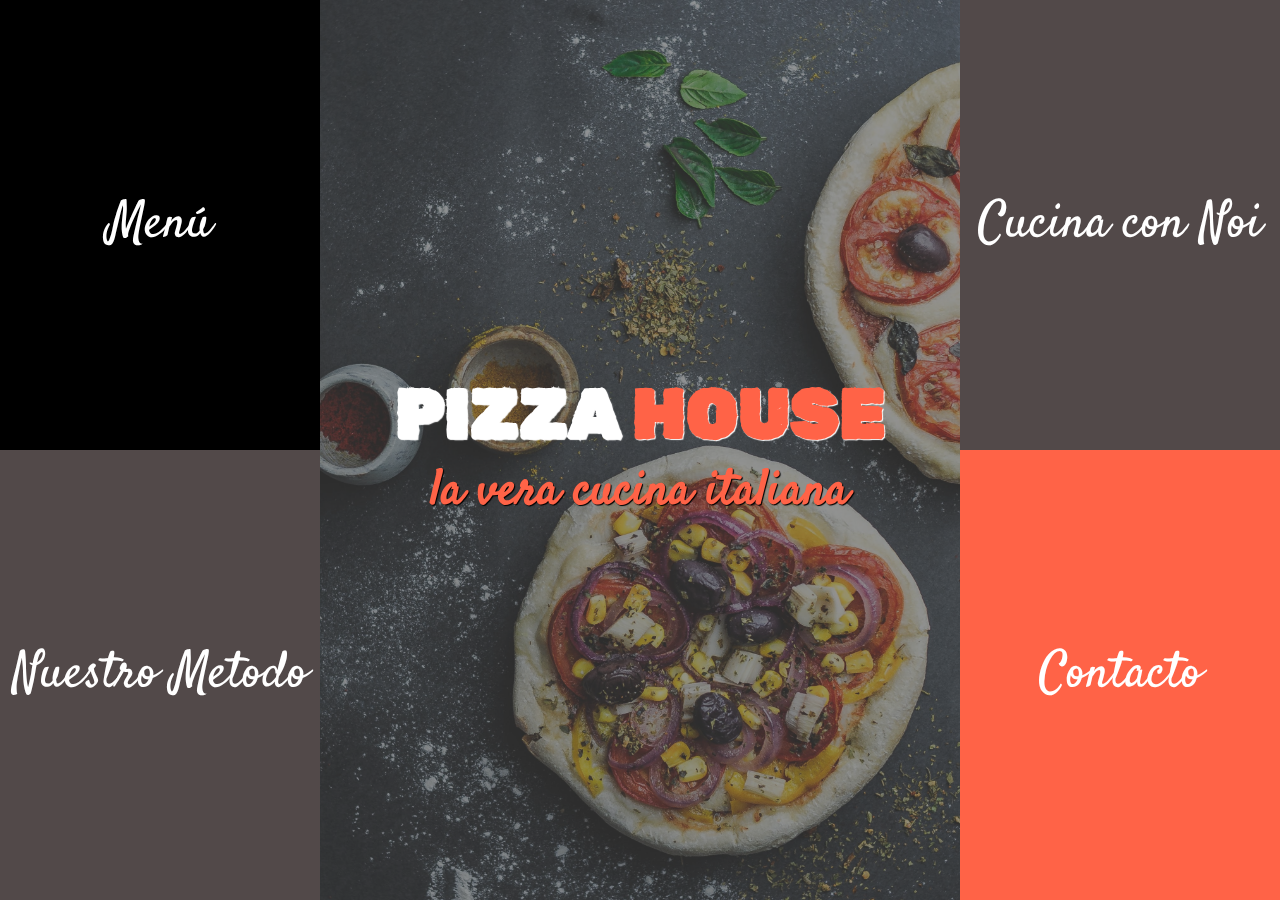
==== commit b36e5e7f: "SEO" ====
--- a/index.html
+++ b/index.html
@@ -15,7 +15,8 @@
     <link rel="stylesheet" href="./styles/estilos.css">
     <link rel="shortcut icon" href="./images/favicon.png" type="image/x-icon">
     <title>Pizza House - Home</title>
-    <meta name="description" content="La vera cucina italiana">
+    <meta name="description" content="Ordená online tu Pizza Gourmet al mejor estilo italiano - Hechas con nuestros ingredientes más frescos y cocinadas en hornos de barro.">
+    <meta name="keywords" content="pizza, horno de barro, delivery, cocinar, taller de cocina, italiana, pizza a la piedra, gourmet, pedido online, variedad de sabores, gustos">
 </head>
 
 <body class="body__home">
--- a/styles/styles.css
+++ b/styles/styles.css
@@ -1,6 +1,6 @@
 
 /*** INICIO CONTACTO***/
-
+/* 
 .contacto {
     width: 100%;
     height: 100vh;
@@ -109,13 +109,13 @@
 .reset:hover {
     background-color: rgb(131, 111, 111);
     cursor: pointer;
-}
+} */
 
 /***  ***** MEDIA QUERIES ***** ***/
 
    /*** CONTACTO ***/
 
-@media screen and (max-width: 480px) {
+/* @media screen and (max-width: 480px) {
     
     .contacto {
         flex-direction: column;
@@ -168,5 +168,4 @@
     .contacto__formulario .reset {
         font-size: 1.5rem;
     }
-}
-/*** FIN MQ ***/+} */
--- a/styles/estilos.css
+++ b/styles/estilos.css
@@ -1,4 +1,5 @@
 @import url("https://fonts.googleapis.com/css2?family=Finger+Paint&family=Marcellus+SC&family=Roboto:wght@300;400;700;900&family=Rubik+Dirt&family=Satisfy&display=swap");
+@import url("https://fonts.googleapis.com/css2?family=Raleway:wght@100;200;300;400;600&display=swap");
 * {
   padding: 0;
   margin: 0;
@@ -13,6 +14,52 @@
   color: #ff6347;
 }
 
+.imgiconomenu {
+  width: 4rem;
+  height: 4rem;
+  position: absolute;
+}
+
+.btn__label {
+  display: none;
+  width: 4rem;
+  height: 4rem;
+  border-right: 1px solid #ffffff;
+}
+
+.header__NM {
+  background-color: #2c2929;
+  height: 5rem;
+}
+
+header {
+  width: 100%;
+  background-color: #524949;
+  height: 5rem;
+}
+header #btn__menu {
+  display: none;
+}
+header .navbar .menu {
+  display: flex;
+  list-style: none;
+  align-items: center;
+  justify-content: space-evenly;
+}
+header .navbar .menu .menu__item {
+  display: flex;
+  padding: 15px 20px;
+}
+header .navbar .menu .menu__item a {
+  color: rgb(255, 255, 255);
+  font-family: "Satisfy", cursive;
+  font-size: 2.2rem;
+  text-decoration: none;
+}
+header .navbar .menu .active a {
+  color: #ff6347;
+}
+
 .body__home {
   background-color: #242323;
 }
@@ -24,7 +71,7 @@
 }
 .box a {
   text-decoration: none;
-  color: rgb(255, 255, 255);
+  color: #ffffff;
   text-align: center;
 }
 
@@ -72,7 +119,11 @@
   left: 0;
   width: 100%;
   height: 100%;
-  background-color: rgba(68, 68, 68, 0.562);
+  background-color: rgba(68, 68, 68, 0.5607843137);
+}
+.section__box .box1:hover {
+  scale: 1.2;
+  transition: all 1s;
 }
 .section__box .box1 h1 {
   color: #ffffff;
@@ -113,13 +164,9 @@
 .side__box {
   z-index: 1;
   font-family: "Satisfy", cursive;
-  font-size: 7vh;
+  font-size: 4vw;
   -webkit-animation: scale-up-ver-top 0.3s cubic-bezier(0.8, 0.8, 0.8, 1) both;
   animation: scale-up-ver-top 0.3s cubic-bezier(0.8, 0.8, 0.8, 1) both;
-}
-.side__box:hover {
-  background-color: #000000;
-  transition: 0.5s;
 }
 
 .section__box:nth-child(2) {
@@ -428,23 +475,23 @@
   color: #ff6347;
   text-transform: uppercase;
   padding-bottom: 1rem;
-  font-size: 1.8rem;
+  font-size: 3vh;
   font-weight: 400;
   text-align: center;
   padding-inline: 1rem;
 }
 .cucina__cards .cucina__card .infocard p {
   padding-bottom: 2rem;
-  font-size: 1.5rem;
-  color: #ffffff;
-  padding-inline: 2.5rem;
+  font-size: 2.5vh;
+  color: #ffffff;
+  padding-inline: 2.5vw;
   text-align: center;
   font-family: "Marcellus SC", serif;
 }
 .cucina__cards .cucina__card .infocard a {
   font-family: "Rubik Dirt", cursive;
   color: #ffffff;
-  font-size: 1.5rem;
+  font-size: 2.2vh;
   text-decoration: none;
   background-color: #ff6347;
   padding: 1rem;
@@ -457,7 +504,7 @@
   position: absolute;
   width: 100%;
   height: 120vh;
-  background-color: rgba(34, 32, 32, 0.562);
+  background-color: rgba(34, 32, 32, 0.5607843137);
 }
 
 main .back5, main .back4, main .back3, main .back2, .back1 {
@@ -467,13 +514,15 @@
   height: 120vh;
 }
 
-main .back5 p, main .back4 p, main .back3 p {
+main .back5 p, main .back4 > p, main .back3 p {
   text-align: right;
   font-size: 2.5rem;
   padding-right: 10vw;
   color: #ffffff;
-  text-shadow: 1px 1px 2px #ff6347;
-  font-family: "Marcellus SC", serif;
+  text-shadow: 1px 1px 2px #000000;
+  font-family: "Raleway", sans-serif;
+  line-height: 3rem;
+  font-weight: 300;
 }
 
 .back__h {
@@ -486,15 +535,8 @@
 .back1 .frase__inicial {
   text-align: center;
   padding-inline: 25vw;
-  padding-top: 20vh;
-  font-family: "Marcellus SC", serif;
-  color: white;
-  font-weight: 300;
-  letter-spacing: 5px;
-  font-size: 1.5rem;
+  padding-top: 15vh;
   position: relative;
-  text-transform: uppercase;
-  line-height: 4rem;
   -webkit-animation: appear;
   animation: appear;
   -webkit-animation-duration: 1.5s;
@@ -504,7 +546,15 @@
   -webkit-animation-iteration-count: 1;
           animation-iteration-count: 1;
 }
-.back1 .frase__inicial span {
+.back1 .frase__inicial h2 {
+  color: white;
+  font-family: "Raleway", sans-serif;
+  font-weight: 200;
+  letter-spacing: 3px;
+  font-size: 3rem;
+  line-height: 5rem;
+}
+.back1 .frase__inicial h2 span {
   color: #ff6347;
   text-shadow: 1px 1px 4px #000000;
 }
@@ -512,33 +562,35 @@
 main .back2 {
   background-image: url(../images/back2.jpg);
   display: flex;
-  color: #ffffff;
   flex-direction: column;
+  color: #ffffff;
   padding-top: 25vh;
-  padding-inline: 10vw;
-  font-family: "Marcellus SC", serif;
+  padding-inline: 15vw;
+  font-family: "Raleway", sans-serif;
+  font-weight: 200;
+  line-height: 3rem;
   width: 100%;
 }
 main .back2 h2 {
   color: #ff6347;
   z-index: 1;
-  font-size: 2rem;
+  font-size: 2.5rem;
   padding-bottom: 2.5rem;
   text-transform: uppercase;
-  text-shadow: 1px 1px 3px #2c2929;
+  text-shadow: 1px 1px 1px #000000;
 }
 main .back2 p {
   z-index: 1;
-  font-size: 2rem;
+  font-size: 2.2rem;
   padding-bottom: 4rem;
-  text-shadow: 1px 1px 3px #2c2929;
+  text-shadow: 1px 1px 1px #000000;
 }
 main .back2 .pres__lista {
   z-index: 1;
   display: flex;
   height: 20vh;
   align-items: center;
-  text-shadow: 1px 1px 3px #2c2929;
+  text-shadow: 1px 1px 1px #000000;
 }
 main .back2 .pres__lista ul {
   display: flex;
@@ -547,7 +599,7 @@
   padding-left: 5rem;
   height: 100%;
   justify-content: space-between;
-  font-size: 1.5rem;
+  font-size: 2.5vw;
 }
 main .back2 .pres__lista ul li i {
   color: #ff6347;
@@ -556,7 +608,7 @@
 main .back3 {
   background-image: url(../images/back3.jpg);
   display: flex;
-  padding-top: 25vh;
+  padding-top: 30vh;
   flex-direction: column;
 }
 main .back3 h2 {
@@ -572,70 +624,137 @@
 main .back4 {
   background-image: url(../images/back4.jpg);
   display: flex;
-  padding-top: 25vh;
+  padding-top: 30vh;
   flex-direction: column;
 }
-main .back4 p {
+main .back4 > p {
   text-align: left;
-  line-height: 10rem;
   padding-inline: 10vw;
+  font-size: 2.2vw;
+  padding-bottom: 2rem;
+  line-height: 5vh;
 }
 main .back5 {
   background-image: url(../images/back5.jpg);
-  padding-top: 25vh;
+  padding-top: 30vh;
   padding-left: 35vw;
 }
-.imgiconomenu {
-  width: 4rem;
-  height: 4rem;
+.contacto {
+  width: 100%;
+  height: 100vh;
+  display: flex;
+  background-image: url(../images/background_contacto2.jpg);
+  background-size: cover;
+  background-position: center;
+  padding-bottom: 2rem;
+}
+.contacto::before {
+  content: "";
   position: absolute;
-}
-
-.btn__label {
-  display: none;
-  width: 4rem;
-  height: 4rem;
-  border-right: 1px solid #ffffff;
-}
-
-.header__NM {
-  background-color: #2c2929;
-  height: 5rem;
-}
-
-header {
+  top: 5rem;
+  left: 0;
+  width: 100%;
+  height: 100vh;
+  background-color: rgba(41, 35, 35, 0.664);
+}
+.contacto .contacto__mensaje {
+  flex: 1;
+  display: flex;
+  flex-direction: column;
+  padding-top: 20vh;
+  align-items: center;
+  color: #ffffff;
+  z-index: 1;
+  text-shadow: 1px 1px 1px #000000;
+}
+.contacto .contacto__mensaje h2 {
+  font-size: 4vw;
+  text-transform: uppercase;
+  font-family: "Rubik Dirt", cursive;
+  padding-bottom: 6vh;
+}
+.contacto .contacto__mensaje h2 span {
+  color: #ff6347;
+  text-shadow: 1px 1px 1px #ffffff;
+}
+.contacto .contacto__mensaje p {
+  text-align: center;
+  padding-inline: 10rem;
+  font-weight: 900;
+  font-size: 2.5vh;
+  font-family: "Raleway", sans-serif;
+  padding-bottom: 2rem;
+}
+.contacto .contacto__mensaje p span {
+  font-family: "Satisfy", cursive;
+  font-size: 2.9vh;
+  color: #ff6347;
+  text-shadow: 1px 1px 1px #000000;
+}
+.contacto .contacto__mensaje .wapp {
+  display: flex;
+  align-items: center;
+  height: 7vh;
+}
+.contacto .contacto__mensaje .wapp a {
+  color: #ffffff;
+  font-size: 2vw;
+  margin-inline: 1rem;
+}
+.contacto .contacto__mensaje .wapp p {
+  font-size: 1.7vw;
+  padding-inline: 0;
+  padding-bottom: 0;
+}
+.contacto .contacto__formulario {
+  flex: 1;
+  padding-top: 4rem;
+  display: flex;
+  justify-content: center;
+  z-index: 1;
+  color: #ffffff;
+  height: 100%;
+}
+.contacto .contacto__formulario form {
+  display: flex;
+  flex-direction: column;
+  width: 70%;
+  font-size: 2rem;
+  gap: 1rem;
+  font-family: "Marcellus SC", serif;
+}
+.contacto .contacto__formulario form input {
+  padding: 0.5rem;
+  font-family: "Marcellus SC", serif;
+  font-weight: 400;
+  font-size: 1.5rem;
+  color: #ff6347;
+}
+.contacto .contacto__formulario form .botones {
+  display: flex;
+  align-items: centers;
+  width: 100%;
+  height: 6rem;
+  gap: 2rem;
+  padding-top: 1.5rem;
+}
+.contacto .contacto__formulario form .botones .submit,
+.contacto .contacto__formulario form .botones .reset {
+  background-color: #ff6347;
+  display: block;
+  border-radius: 20px;
+  padding: 1rem;
+  border: none;
+  color: white;
+  font-size: 2rem;
+  font-family: "Marcellus SC", serif;
+}
+
+footer {
+  display: flex;
+  flex-direction: column;
   width: 100%;
   background-color: #524949;
-  height: 5rem;
-}
-header #btn__menu {
-  display: none;
-}
-header .navbar .menu {
-  display: flex;
-  list-style: none;
-  align-items: center;
-  justify-content: space-evenly;
-}
-header .navbar .menu .menu__item {
-  display: flex;
-  padding: 15px 20px;
-}
-header .navbar .menu .menu__item a {
-  color: rgb(255, 255, 255);
-  font-family: "Satisfy", cursive;
-  font-size: 2.2rem;
-  text-decoration: none;
-}
-header .navbar .menu .active a {
-  color: #ff6347;
-}
-
-footer {
-  display: flex;
-  flex-direction: column;
-  width: 100%;
-  background-color: #494040;
   justify-content: center;
   align-items: center;
   height: auto;
@@ -648,13 +767,14 @@
   justify-content: center;
   align-items: center;
   border-bottom: 1px #ffffff solid;
-  width: 50%;
+  width: 80%;
   height: 5rem;
+  padding-top: 1rem;
 }
 footer .footer__title h2 {
   color: #ffffff;
   text-transform: uppercase;
-  font-size: 30px;
+  font-size: 1.5rem;
   font-family: "Rubik Dirt", cursive;
   font-weight: 200;
   word-spacing: 10px;
@@ -699,18 +819,18 @@
 }
 
 .box:nth-child(3) {
-  -webkit-animation-delay: 0.45s;
-          animation-delay: 0.45s;
+  -webkit-animation-delay: 0.15s;
+          animation-delay: 0.15s;
 }
 
 .box:nth-child(4) {
-  -webkit-animation-delay: 0.6s;
-          animation-delay: 0.6s;
+  -webkit-animation-delay: 0.2s;
+          animation-delay: 0.2s;
 }
 
 .box:nth-child(5) {
-  -webkit-animation-delay: 0.75s;
-          animation-delay: 0.75s;
+  -webkit-animation-delay: 0.25s;
+          animation-delay: 0.25s;
 }
 
 @keyframes appear {
@@ -792,7 +912,7 @@
   }
   .navbar {
     position: absolute;
-    background-color: rgb(88, 76, 76);
+    background-color: #524949;
     width: 100%;
     margin-left: -100%;
     transition: all 0.5s;
@@ -823,7 +943,7 @@
 .section__box .box3,
 .section__box .box4,
 .section__box .box5 {
-    font-size: 6vh;
+    font-size: 6vw;
   }
 }
 @media screen and (max-width: 480px) {
@@ -850,6 +970,14 @@
   .section__box .box4 {
     order: 1;
   }
+  .section__box .box5 {
+    -webkit-animation-delay: 0.4s;
+            animation-delay: 0.4s;
+  }
+  .section__box .box4 {
+    -webkit-animation-delay: 0.5s;
+            animation-delay: 0.5s;
+  }
   .section__box .box2 a,
 .section__box .box3 a,
 .section__box .box4 a,
@@ -860,7 +988,7 @@
     height: 30vh;
   }
   .background__pizza .background__title h2 {
-    font-size: 7vh;
+    font-size: 5.5vh;
   }
   .section__card,
 .section__card__veggie {
@@ -878,6 +1006,7 @@
   .section__card .card .pizzaimg,
 .section__card__veggie .card .pizzaimg {
     max-width: 85%;
+    padding-bottom: 2vh;
   }
   .section__card .card .description,
 .section__card__veggie .card .description {
@@ -910,32 +1039,38 @@
   }
   .cucina__cards {
     padding-block: 4rem;
+    height: auto;
   }
   .cucina__cards .cucina__card {
     width: 85%;
     height: 65vh;
     margin-bottom: 4vh;
   }
-  .cucina__cards .cucina__card h3 {
+  .cucina__cards .cucina__card .infocard h3 {
     font-size: 2rem;
   }
-  .cucina__cards .cucina__card p {
+  .cucina__cards .cucina__card .infocard p {
     padding-top: 1rem;
-  }
-  .cucina__cards .cucina__card a {
+    padding-inline: 5vw;
+    padding-bottom: 2vh;
+  }
+  .cucina__cards .cucina__card .infocard a {
     bottom: 2vh;
   }
   .back1 {
-    height: 120vh;
+    height: 90vh;
   }
   .back1 .frase__inicial {
-    font-size: 1.2rem;
+    padding-inline: 5%;
+    padding-top: 25vh;
+  }
+  .back1 .frase__inicial h2 {
+    font-size: 5vw;
     line-height: 2rem;
-    padding-inline: 5%;
-    padding-top: 20%;
+    font-weight: 400;
   }
   main .back2 {
-    padding-top: 15vh;
+    padding-top: 10vh;
   }
   main .back2 h2 {
     text-align: center;
@@ -943,12 +1078,16 @@
   }
   main .back2 p {
     text-align: center;
+    font-size: 5vw;
+  }
+  main .back2 .pres__lista {
+    width: 80vw;
   }
   main .back2 .pres__lista ul {
     padding-left: 0rem;
-    line-height: 1rem;
-    width: 45vw;
-    font-size: 1.2rem;
+    line-height: 0.5rem;
+    width: 40vw;
+    font-size: 4vw;
   }
   main .back3 h2,
 main .back3 p {
@@ -956,16 +1095,63 @@
   }
   main .back4,
 main .back5 {
-    padding-top: 10vh;
-    padding-left: 10vw;
+    padding-top: 20vh;
+    padding-inline: 5vw;
   }
   main .back4 > p {
-    font-size: 2rem;
-    padding-inline: 5vw;
-    line-height: 4rem;
+    font-size: 5vw;
+    line-height: 2.5rem;
+    text-align: center;
   }
   main .back5 p {
     text-align: center;
+    font-size: 5vw;
+    padding-right: 0;
+  }
+  .contacto {
+    flex-direction: column;
+    height: 200vh;
+    background-image: url(../images/background_contacto.jpg);
+  }
+  .contacto::before {
+    height: 200vh;
+    top: 4rem;
+  }
+  .contacto .contacto__mensaje {
+    height: 100vh;
+    padding-top: 15vh;
+  }
+  .contacto .contacto__mensaje h2 {
+    font-size: 10vw;
+    padding-bottom: 5vh;
+  }
+  .contacto .contacto__mensaje p {
+    font-size: 5vw;
+    padding-inline: 4rem;
+  }
+  .contacto .contacto__mensaje .wapp a {
+    color: #ffffff;
+    font-size: 9vw;
+  }
+  .contacto .contacto__mensaje .wapp p {
+    font-size: 7vw;
+  }
+  .contacto .contacto__formulario {
+    height: 100vh;
+  }
+  .contacto .contacto__formulario form {
+    display: flex;
+    flex-direction: column;
+    width: 70%;
+    font-size: 1.5rem;
+  }
+  .contacto .contacto__formulario form input {
+    font-size: 1rem;
+    color: #000000;
+  }
+  .contacto .contacto__formulario form .botones .submit,
+.contacto .contacto__formulario form .botones .reset {
+    font-size: 1.5rem;
   }
   footer .navbar__footer {
     padding-bottom: 0rem;
@@ -986,21 +1172,25 @@
     font-size: 8vh;
     transition: all 0.3s;
   }
+  .side__box:hover {
+    background-color: #000000;
+    transition: 0.5s;
+  }
   .navbar .menu .menu__item a:hover {
     color: #ff6347;
   }
   .section__card .card .description a:hover,
 .section__card__veggie .card .description a:hover {
-    background-color: #836f6f;
+    background-color: #e68d7d;
     cursor: pointer;
   }
   .contacto__formulario form .botones .submit:hover,
 .contacto__formulario form .botones .reset:hover {
-    background-color: #836f6f;
+    background-color: #e68d7d;
     cursor: pointer;
   }
   .cucina__cards .cucina__card .infocard a:hover {
-    background-color: #836f6f;
+    background-color: #e68d7d;
     cursor: pointer;
   }
 }/*# sourceMappingURL=estilos.css.map */